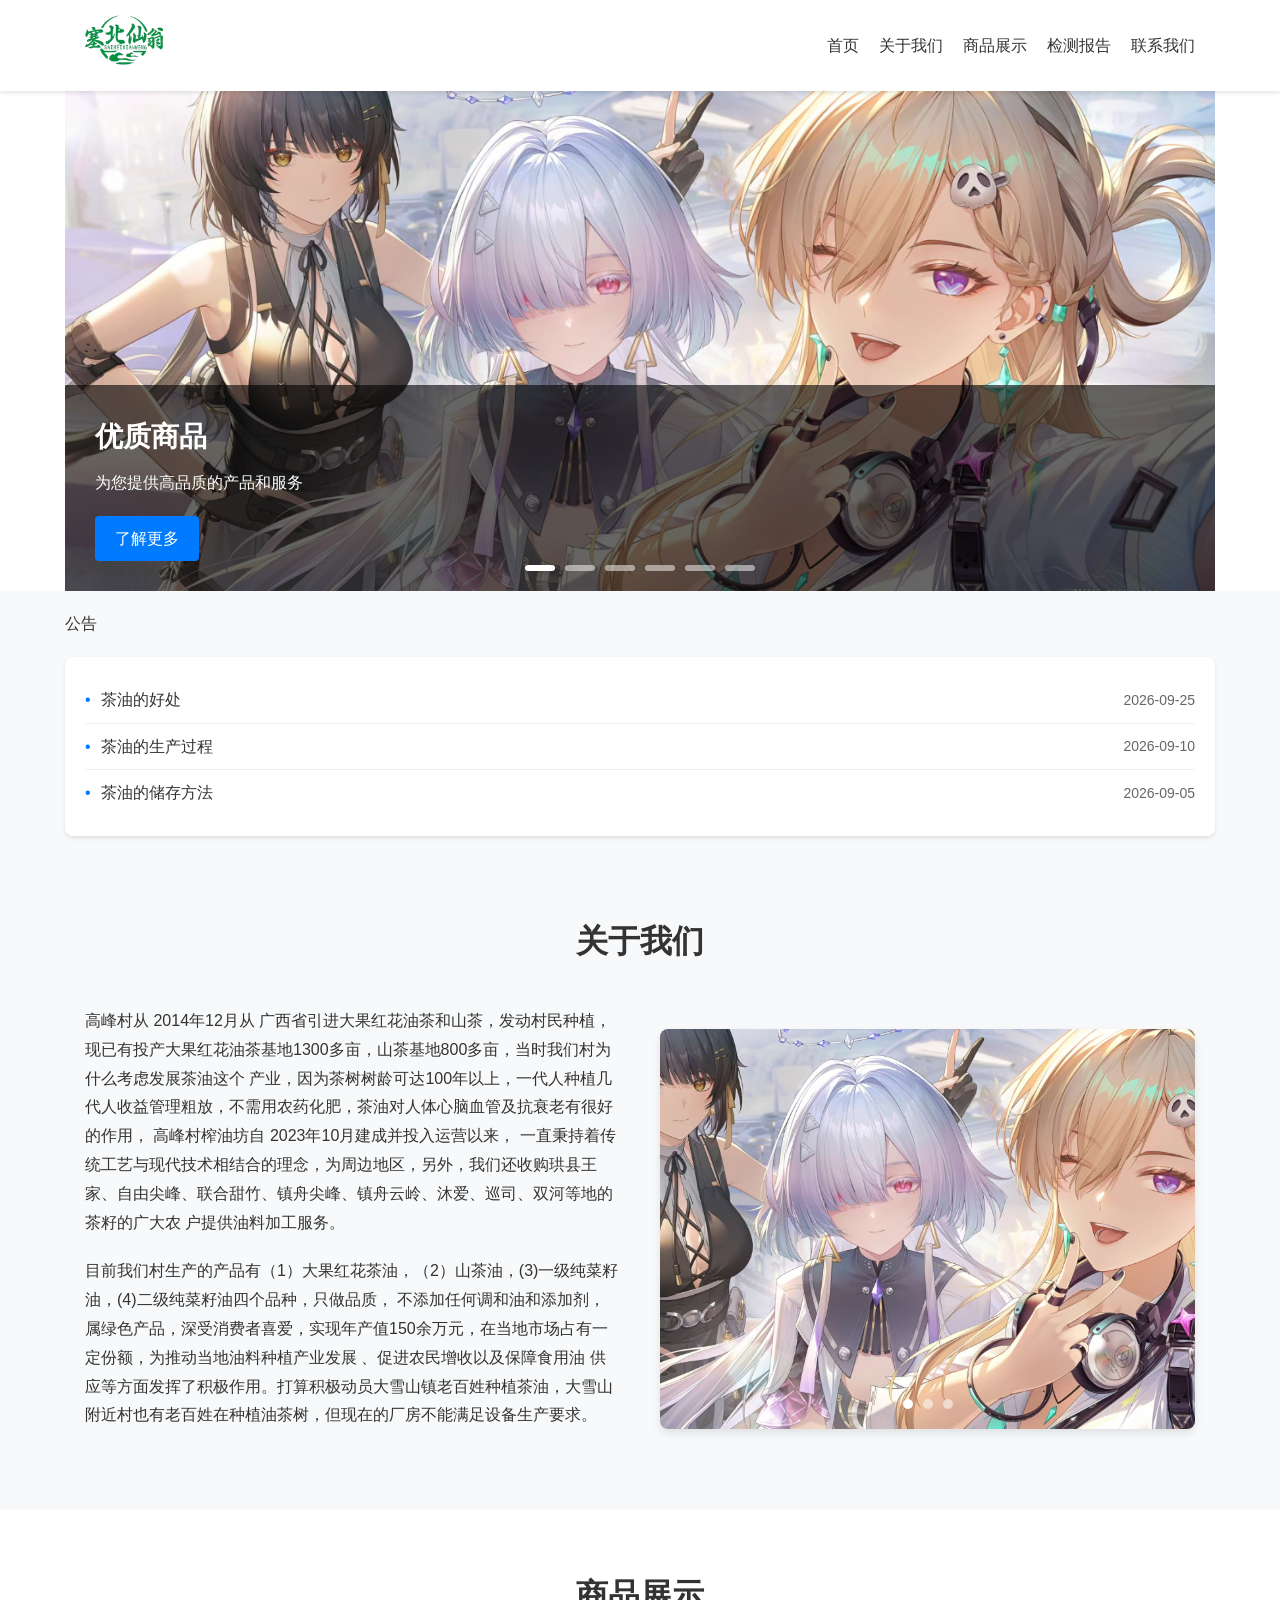
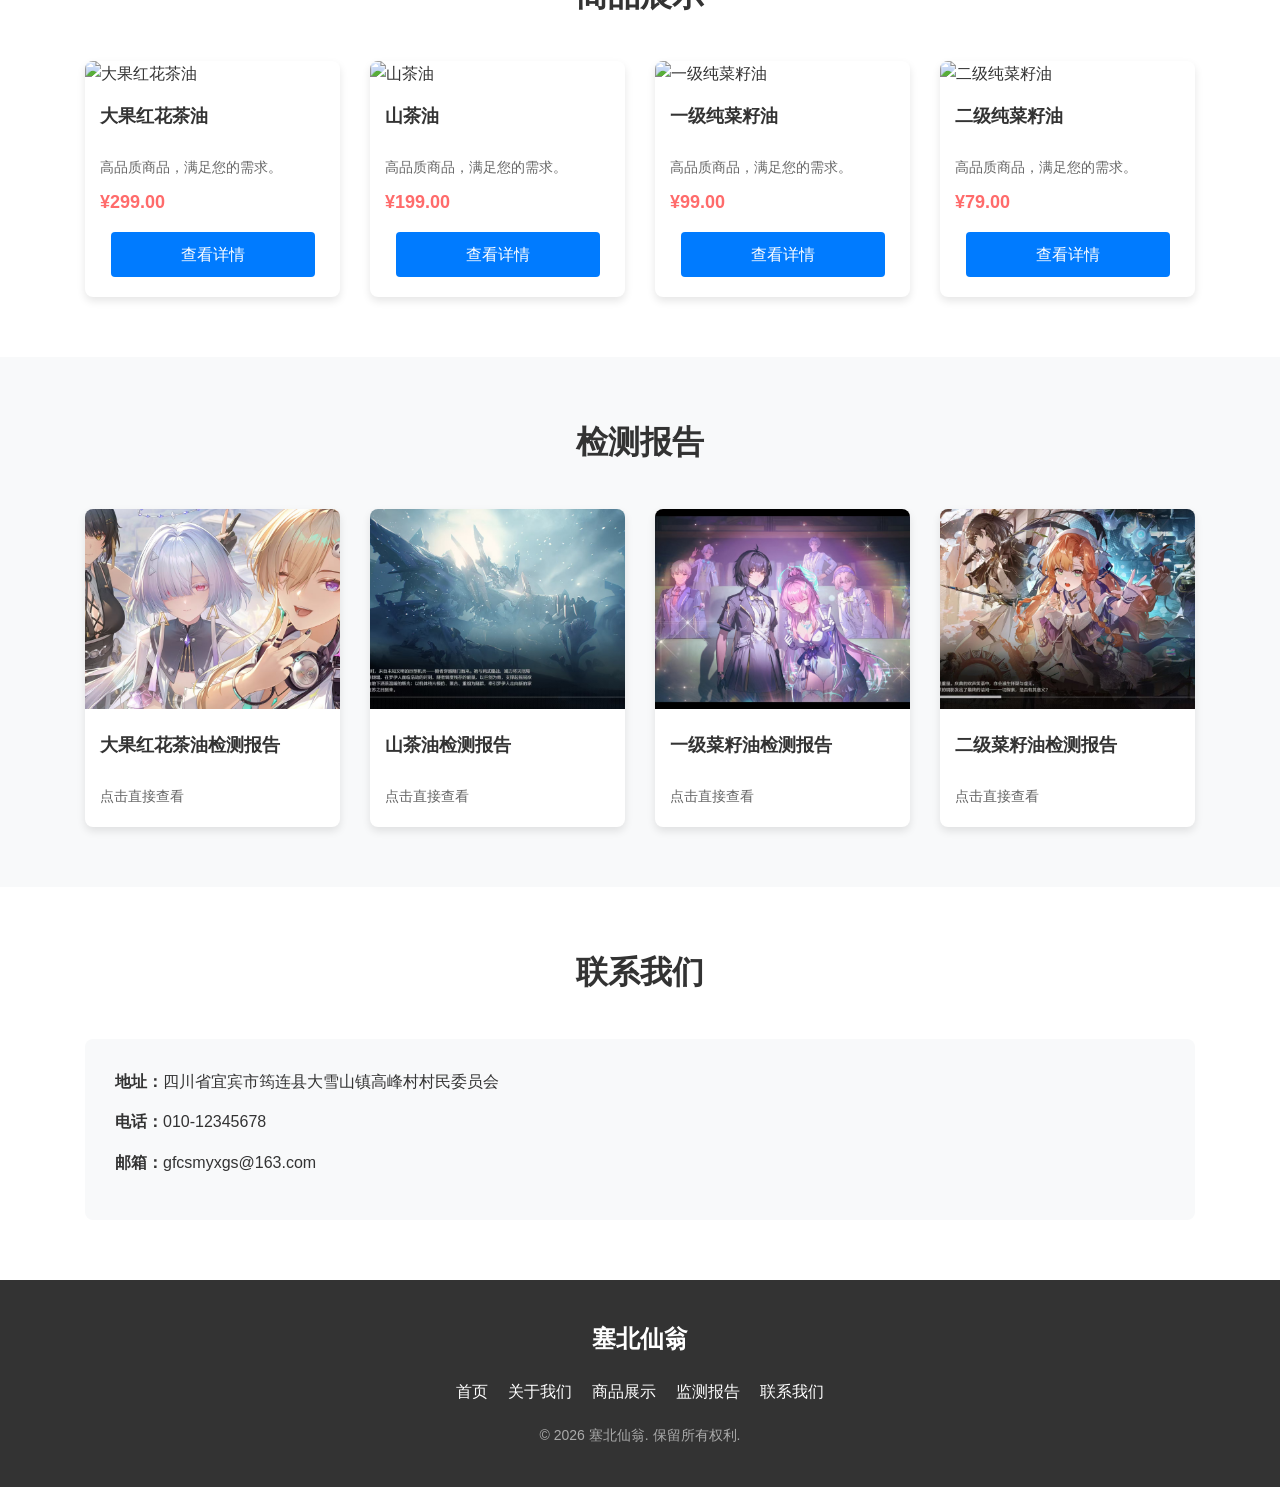
==== index.html @ 8bf0aa04 "Add files via upload" ====
<!DOCTYPE html>
<html lang="zh-CN">
<head>
    <meta charset="UTF-8">
    <meta name="viewport" content="width=device-width, initial-scale=1.0">
    <title>塞北仙翁</title>
    <link rel="icon" href="./favicon.ico" type="image/x-icon">
    <link rel="stylesheet" href="./css/index.css">
</head>
<body>
    <!-- 头部导航 -->
    <header class="header">
        <div class="container">
            <div class="logo"><img src="./logo.png" alt="塞北仙翁" height="50"></div>
            <nav class="nav">
                <ul>
                    <li><a href="#home">首页</a></li>
                    <li><a href="#about">关于我们</a></li>
                    <li><a href="#products">商品展示</a></li>
                    <li><a href="#certificates">检测报告</a></li>
                    <li><a href="#contact">联系我们</a></li>
                </ul>
            </nav>
        </div>
    </header>

    <section id="home" class="hero">
        <!-- 轮播图容器 -->
        <div class="carousel-container" id="carousel">
            <!-- 图片轨道 -->
            <div class="carousel-track" id="track">
                <!-- 幻灯片 -->
                <div class="carousel-slide">
                    <img src="./img/轮播图库/1.jpg" alt="企业形象">
                    <div class="carousel-content">
                        <h2>优质商品</h2>
                        <p>为您提供高品质的产品和服务</p>
                        <a href="#products" class="btn">了解更多</a>
                    </div>
                </div>
                <div class="carousel-slide">
                    <img src="./img/轮播图库/2.jpg" alt="团队合作">
                    <div class="carousel-content">
                        <h2>团队协作</h2>
                        <p>专业团队为您的项目保驾护航</p>
                        <a href="#certificates" class="btn">查看证书</a>
                    </div>
                </div>
                <div class="carousel-slide">
                    <img src="./img/轮播图库/3.jpg" alt="创新技术">
                    <div class="carousel-content">
                        <h2>创新技术</h2>
                        <p>引领行业发展，提供前沿解决方案</p>
                        <a href="#about" class="btn">了解我们</a>
                    </div>
                </div>
                <div class="carousel-slide">
                    <img src="./img/轮播图库/4.jpg" alt="客户服务">
                    <div class="carousel-content">
                        <h2>客户至上</h2>
                        <p>以客户需求为中心，提供优质服务</p>
                        <a href="#contact" class="btn">联系我们</a>
                    </div>
                </div>
                <div class="carousel-slide">
                    <img src="./img/轮播图库/5.jpg" alt="业务发展">
                    <div class="carousel-content">
                        <h2>业务发展</h2>
                        <p>助力企业成长，实现合作共赢</p>
                        <a href="#products" class="btn">商品展示</a>
                    </div>
                </div>
                <div class="carousel-slide">
                    <img src="./img/轮播图库/6.jpg" alt="企业愿景">
                    <div class="carousel-content">
                        <h2>企业愿景</h2>
                        <p>成为行业领先的服务提供商</p>
                        <a href="#about" class="btn">企业理念</a>
                    </div>
                </div>
            </div>
            <!-- 指示器 -->
            <div class="carousel-indicators" id="indicators"></div>
        </div>
    </section>

    <!-- 公告栏 -->
    <section class="announcement">
        <div class="container">
            <div class="announcement-header">
                <div class="announcement-tabs">
                    <span >公告</span>
                </div>
            </div>
            <div class="announcement-list">
                <ul id="announcementList"></ul>
            </div>
        </div>
    </section>
    <!-- 关于我们 -->
    <section id="about" class="about">
        <div class="container">
            <h2 class="section-title">关于我们</h2>
            <div class="about-content">
                <div class="about-text">
                    <p>  高峰村从 2014年12月从 广西省引进大果红花油茶和山茶，发动村民种植，现已有投产大果红花油茶基地1300多亩，山茶基地800多亩，当时我们村为什么考虑发展茶油这个
                        产业，因为茶树树龄可达100年以上，一代人种植几代人收益管理粗放，不需用农药化肥，茶油对人体心脑血管及抗衰老有很好的作用， 高峰村榨油坊自 2023年10月建成并投入运营以来，
                        一直秉持着传统工艺与现代技术相结合的理念，为周边地区，另外，我们还收购珙县王家、自由尖峰、联合甜竹、镇舟尖峰、镇舟云岭、沐爱、巡司、双河等地的茶籽的广大农
                        户提供油料加工服务。</p>
                    <p>  目前我们村生产的产品有（1）大果红花茶油，（2）山茶油，(3)一级纯菜籽油，(4)二级纯菜籽油四个品种，只做品质，
                        不添加任何调和油和添加剂，属绿色产品，深受消费者喜爱，实现年产值150余万元，在当地市场占有一定份额，为推动当地油料种植产业发展
                        、促进农民增收以及保障食用油
                        供应等方面发挥了积极作用。﻿打算积极动员大雪山镇老百姓种植茶油，大雪山附近村也有老百姓在种植油茶树，但现在的厂房不能满足设备生产要求。</p>
                    <p></p>
                </div>
                <div class="about-image">
                    <div class="about-carousel-container">
                        <div class="about-carousel-track">
                            <div class="about-carousel-slide">
                                <img src="./img/关于图库/1.jpg" alt="关于我们1">
                            </div>
                            <div class="about-carousel-slide">
                                <img src="./img/关于图库/2.jpg" alt="关于我们2">
                            </div>
                            <div class="about-carousel-slide">
                                <img src="./img/关于图库/3.jpg" alt="关于我们3">
                            </div>
                        </div>
                        <div class="about-carousel-indicators"></div>
                    </div>
                </div>
            </div>
        </div>
    </section>

    <!-- 商品展示 -->
    <section id="products" class="products">
        <div class="container">
            <h2 class="section-title">商品展示</h2>
            <div class="products-grid" id="productsGrid">
                <!-- 商品将通过JavaScript动态生成 -->
            </div>
        </div>
    </section>

    <!-- 证书展示 -->
    <section id="certificates" class="certificates">
        <div class="container">
            <h2 class="section-title">检测报告</h2>
            <div class="certificates-grid">
                <div class="certificate-item" onclick="openCertificatePDF('大果红花')">
                    <img src="./img/轮播图库/1.jpg" alt="大果红花茶油检测报告">
                    <h3>大果红花茶油检测报告</h3>
                    <p>点击直接查看</p>
                </div>
                <div class="certificate-item" onclick="openCertificatePDF('山茶油')">
                    <img src="./img/轮播图库/2.jpg" alt="山茶油检测报告">
                    <h3>山茶油检测报告</h3>
                    <p>点击直接查看</p>
                </div>
                <div class="certificate-item" onclick="openCertificatePDF('一级菜籽油')">
                    <img src="./img/轮播图库/3.jpg" alt="一级菜籽油检测报告">
                    <h3>一级菜籽油检测报告</h3>
                    <p>点击直接查看</p>
                </div>
                <div class="certificate-item" onclick="openCertificatePDF('二级菜籽油')">
                    <img src="./img/轮播图库/4.jpg" alt="二级菜籽油检测报告">
                    <h3>二级菜籽油检测报告</h3>
                    <p>点击直接查看</p>
                </div>
            </div>
        </div>
    </section>

    <!-- 联系我们 -->
    <section id="contact" class="contact">
        <div class="container">
            <h2 class="section-title">联系我们</h2>
            <div class="contact-content">
                <div class="contact-info">
                    <p><strong>地址：</strong>四川省宜宾市筠连县大雪山镇高峰村村民委员会</p>
                    <p><strong>电话：</strong>010-12345678</p>
                    <p><strong>邮箱：</strong>gfcsmyxgs@163.com</p>
                </div>
            </div>
        </div>
    </section>

    <!-- 页脚 -->
    <footer class="footer">
        <div class="container">
            <div class="footer-content">
                <div class="footer-logo">塞北仙翁</div>
                <div class="footer-links">
                    <ul>
                        <li><a href="#home">首页</a></li>
                        <li><a href="#about">关于我们</a></li>
                        <li><a href="#products">商品展示</a></li>
                        <li><a href="#certificates">监测报告</a></li>
                        <li><a href="#contact">联系我们</a></li>
                    </ul>
                </div>
                <div class="footer-copyright">
                    <p>&copy; 2026 塞北仙翁. 保留所有权利.</p>
                </div>
            </div>
        </div>
    </footer>
    
    <script src="./js/announcement-data.js"></script>
    <script src="./js/products.js"></script>
    <script src="./js/index.js"></script>
</body>
</html>
---- css/index.css ----
/* 全局样式 */
* {
    margin: 0;
    padding: 0;
    box-sizing: border-box;
}

body {
    font-family: Arial, sans-serif;
    line-height: 1.6;
    color: #333;
}

.container {
    max-width: 1150px;
    margin: 0 auto;
    padding: 0 20px;
}

/* 头部导航 */
.header {
    background-color: #fff;
    box-shadow: 0 2px 4px rgba(0,0,0,0.1);
    position: sticky;
    top: 0;
    z-index: 1000;
}

.header .container {
    display: flex;
    justify-content: space-between;
    align-items: center;
    padding: 15px 20px;
}

.logo {
    font-size: 24px;
    font-weight: bold;
    color: #333;
}

.nav ul {
    display: flex;
    list-style: none;
}

.nav ul li {
    margin-left: 20px;
}

.nav ul li a {
    text-decoration: none;
    color: #333;
    font-weight: 500;
    transition: color 0.3s;
}

.nav ul li a:hover {
    color: #007bff;
}

/* 轮播图样式 */
.carousel-container {
    position: relative;
    width: 100%;
    max-width: 1150px;
    height: 500px;
    overflow: hidden;
    margin: 0 auto;
}

.carousel-track {
    display: flex;
    transition: transform 0.5s ease-in-out;
    height: 100%;
}

.carousel-slide {
    flex: 0 0 100%;
    height: 100%;
    position: relative;
}

.carousel-slide img {
    width: 100%;
    height: 100%;
    object-fit: cover;
}

.carousel-content {
    position: absolute;
    bottom: 0;
    left: 0;
    right: 0;
    background: rgba(0,0,0,0.6);
    color: #fff;
    padding: 30px;
}

.carousel-content h2 {
    font-size: 28px;
    margin-bottom: 10px;
}

.carousel-content p {
    font-size: 16px;
    margin-bottom: 20px;
}

.btn {
    display: inline-block;
    background-color: #007bff;
    color: #fff;
    padding: 10px 20px;
    text-decoration: none;
    border-radius: 4px;
    transition: background-color 0.3s;
}

.btn:hover {
    background-color: #0069d9;
}

/* 指示器 */
.carousel-indicators {
    position: absolute;
    bottom: 20px;
    left: 50%;
    transform: translateX(-50%);
    display: flex;
    gap: 10px;
}

.indicator {
    width: 30px;
    height: 6px;
    background-color: rgba(255,255,255,0.5);
    border-radius: 3px;
    cursor: pointer;
    transition: background-color 0.3s;
}

.indicator.active {
    background-color: #fff;
}

/* 公告栏样式 */
.announcement {
    background-color: #f8f9fa;
    padding: 20px 0;
    margin-top: 0px;
}

.announcement .container {
    max-width: 1150px;
    margin: 0 auto;
    padding: 0 0px;
}

.announcement-header {
    display: flex;
    justify-content: space-between;
    align-items: center;
    margin-bottom: 15px;
}

.announcement-title {
    font-size: 18px;
    font-weight: bold;
    color: #333;
}

.announcement-tabs {
    display: flex;
    gap: 15px;
    overflow-x: auto;
    padding-bottom: 5px;
}

.tab {
    padding: 8px 16px;
    background-color: #e9ecef;
    border-radius: 20px;
    cursor: pointer;
    transition: all 0.3s;
    white-space: nowrap;
}

.tab.active {
    background-color: #007bff;
    color: #fff;
}

.announcement-list {
    background-color: #fff;
    border-radius: 8px;
    padding: 20px;
    box-shadow: 0 2px 4px rgba(0,0,0,0.1);
}

.announcement-list ul {
    list-style: none;
}

.announcement-list li {
    padding: 10px 0;
    border-bottom: 1px solid #eee;
    display: flex;
    align-items: center;
}

.announcement-list li:last-child {
    border-bottom: none;
}

.announcement-list .dot {
    color: #007bff;
    margin-right: 10px;
}

.announcement-list a {
    flex: 1;
    text-decoration: none;
    color: #333;
    transition: color 0.3s;
}

.announcement-list a:hover {
    color: #007bff;
}

.announcement-list .date {
    color: #666;
    font-size: 14px;
}

/* 关于我们 */
.about {
    padding: 60px 0;
    background-color: #f8f9fa;
}

.section-title {
    text-align: center;
    font-size: 32px;
    margin-bottom: 40px;
    color: #333;
}

.about-content {
    display: flex;
    gap: 40px;
    align-items: center;
}

.about-text {
    flex: 1;
}

.about-text p {
    margin-bottom: 20px;
    line-height: 1.8;
}

.about-image {
    flex: 1;
}

/* 关于我们轮播图样式 */
.about-carousel-container {
    position: relative;
    width: 100%;
    height: 400px;
    overflow: hidden;
    border-radius: 8px;
    box-shadow: 0 4px 8px rgba(0,0,0,0.1);
}

.about-carousel-track {
    display: flex;
    transition: transform 0.5s ease-in-out;
    height: 100%;
}

.about-carousel-slide {
    flex: 0 0 100%;
    height: 100%;
    position: relative;
}

.about-carousel-slide img {
    width: 100%;
    height: 100%;
    object-fit: cover;
}

/* 关于我们轮播图指示器 */
.about-carousel-indicators {
    position: absolute;
    bottom: 20px;
    left: 50%;
    transform: translateX(-50%);
    display: flex;
    gap: 10px;
}

.about-carousel-indicator {
    width: 10px;
    height: 10px;
    background-color: rgba(255,255,255,0.5);
    border-radius: 50%;
    cursor: pointer;
    transition: background-color 0.3s;
}

.about-carousel-indicator.active {
    background-color: #fff;
}

/* 商品展示 */
.products {
    padding: 60px 0;
}

.products-grid {
    display: grid;
    grid-template-columns: repeat(auto-fit, minmax(250px, 1fr));
    gap: 30px;
}

.product-item {
    background-color: #fff;
    border-radius: 8px;
    overflow: hidden;
    box-shadow: 0 4px 8px rgba(0,0,0,0.1);
    transition: transform 0.3s, box-shadow 0.3s;
}

.product-item:hover {
    transform: translateY(-5px);
    box-shadow: 0 6px 12px rgba(0,0,0,0.15);
}

.product-item img {
    width: 100%;
    height: 200px;
    object-fit: cover;
}

.product-item h3 {
    padding: 15px;
    font-size: 18px;
    margin-bottom: 10px;
}

.product-item p {
    padding: 0 15px 10px;
    color: #666;
    font-size: 14px;
}

.price {
    padding: 0 15px 15px;
    font-size: 18px;
    font-weight: bold;
    color: #ff6b6b;
}

.product-item .btn {
    display: block;
    width: 80%;
    margin: 0 auto 20px;
    text-align: center;
}

/* 证书展示 */
.certificates {
    padding: 60px 0;
    background-color: #f8f9fa;
}

.certificates-grid {
    display: grid;
    grid-template-columns: repeat(auto-fit, minmax(250px, 1fr));
    gap: 30px;
}

.certificate-item {
    background-color: #fff;
    border-radius: 8px;
    overflow: hidden;
    box-shadow: 0 4px 8px rgba(0,0,0,0.1);
    transition: transform 0.3s, box-shadow 0.3s;
}

.certificate-item:hover {
    transform: translateY(-5px);
    box-shadow: 0 6px 12px rgba(0,0,0,0.15);
}

.certificate-item img {
    width: 100%;
    height: 200px;
    object-fit: cover;
}

.certificate-item h3 {
    padding: 15px;
    font-size: 18px;
    margin-bottom: 10px;
}

.certificate-item p {
    padding: 0 15px 20px;
    color: #666;
    font-size: 14px;
}

/* 联系我们 */
.contact {
    padding: 60px 0;
}

.contact-content {
    display: flex;
    gap: 40px;
}

.contact-info {
    flex: 1;
    background-color: #f8f9fa;
    padding: 30px;
    border-radius: 8px;
}

.contact-info p {
    margin-bottom: 15px;
    font-size: 16px;
}

.contact-form {
    flex: 1;
}

.contact-form input,
.contact-form textarea {
    width: 100%;
    padding: 12px;
    margin-bottom: 15px;
    border: 1px solid #ddd;
    border-radius: 4px;
    font-size: 16px;
}

.contact-form textarea {
    resize: vertical;
    min-height: 150px;
}

.contact-form .btn {
    width: 100%;
    text-align: center;
    font-size: 16px;
    padding: 12px;
}

/* 页脚 */
.footer {
    background-color: #333;
    color: #fff;
    padding: 40px 0;
}

.footer-content {
    display: flex;
    flex-direction: column;
    align-items: center;
    text-align: center;
}

.footer-logo {
    font-size: 24px;
    font-weight: bold;
    margin-bottom: 20px;
}

.footer-links ul {
    display: flex;
    list-style: none;
    margin-bottom: 20px;
}

.footer-links ul li {
    margin: 0 10px;
}

.footer-links ul li a {
    text-decoration: none;
    color: #fff;
    transition: color 0.3s;
}

.footer-links ul li a:hover {
    color: #007bff;
}

.footer-copyright {
    font-size: 14px;
    color: #aaa;
}

/* 响应式设计 */
@media (max-width: 768px) {
    .header .container {
        flex-direction: column;
        align-items: flex-start;
    }
    
    .nav ul {
        margin-top: 15px;
    }
    
    .nav ul li {
        margin-left: 10px;
        margin-right: 10px;
    }
    
    .carousel-container {
        height: 400px;
    }
    
    .carousel-content h2 {
        font-size: 24px;
    }
    
    .about-content {
        flex-direction: column;
        text-align: center;
    }
    
    .contact-content {
        flex-direction: column;
    }
    
    .footer-links ul {
        flex-wrap: wrap;
        justify-content: center;
    }
    
    .announcement-tabs {
        gap: 10px;
    }
    
    .tab {
        padding: 6px 12px;
        font-size: 13px;
    }
}

@media (max-width: 480px) {
    .carousel-container {
        height: 300px;
    }
    
    .carousel-content {
        padding: 20px;
    }
    
    .carousel-content h2 {
        font-size: 20px;
    }
    
    .section-title {
        font-size: 28px;
    }
    
    .products-grid,
    .certificates-grid {
        grid-template-columns: 1fr;
    }
}

/* 隐藏的公告列表样式 */
.hidden-announcements {
    margin-top: 10px;
}

.hidden-announcements li {
    padding: 8px 0;
    border-bottom: 1px solid #eee;
}

.hidden-announcements li:last-child {
    border-bottom: none;
}

.more-item {
    text-align: center;
    padding: 10px 0;
    border-bottom: none !important;
}

.more-link {
    color: #007bff;
    text-decoration: none;
    font-weight: 500;
    display: inline-block;
    transition: color 0.3s;
}

.more-link:hover {
    color: #0069d9;
    text-decoration: underline;
}

.arrow {
    margin-left: 5px;
    font-size: 12px;
}

/* 证书项样式 */
.certificate-item {
    cursor: pointer;
    transition: transform 0.3s, box-shadow 0.3s;
}

.certificate-item:hover {
    transform: translateY(-5px);
    box-shadow: 0 5px 15px rgba(0, 0, 0, 0.1);
}
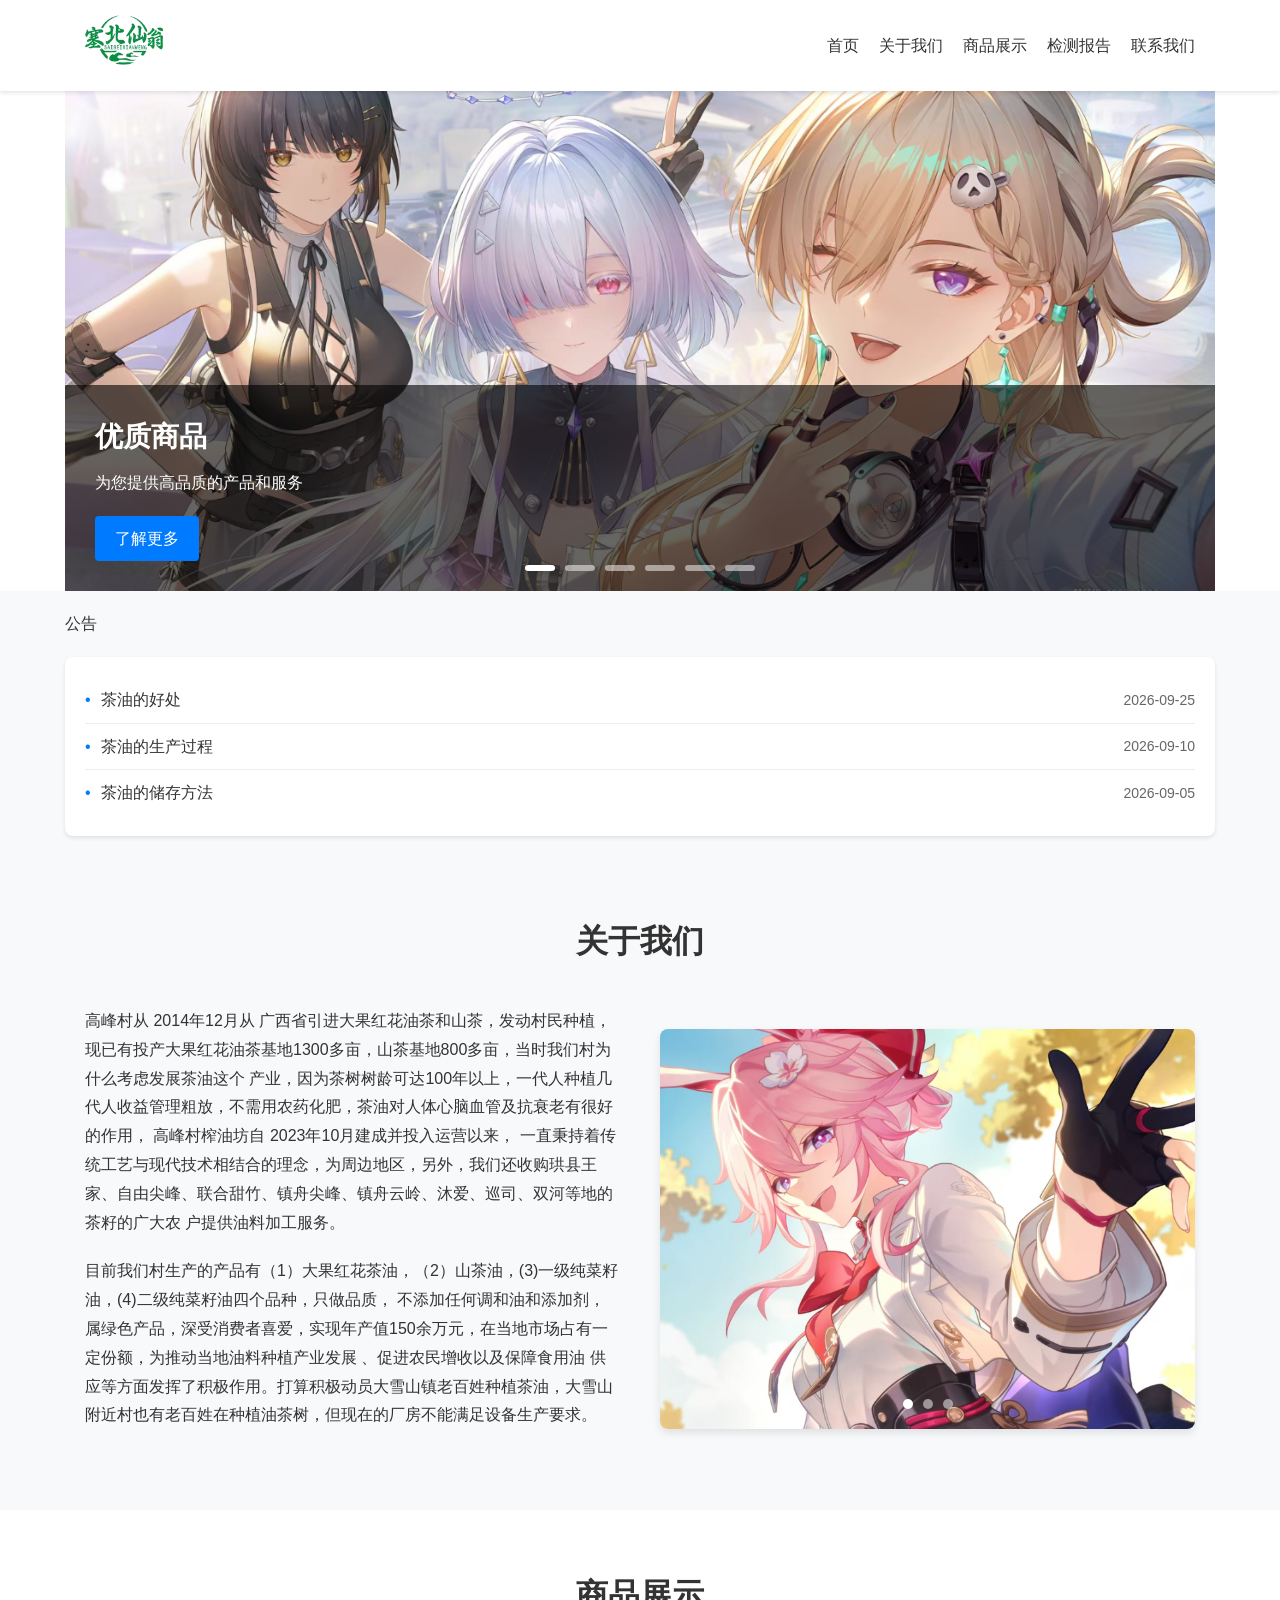
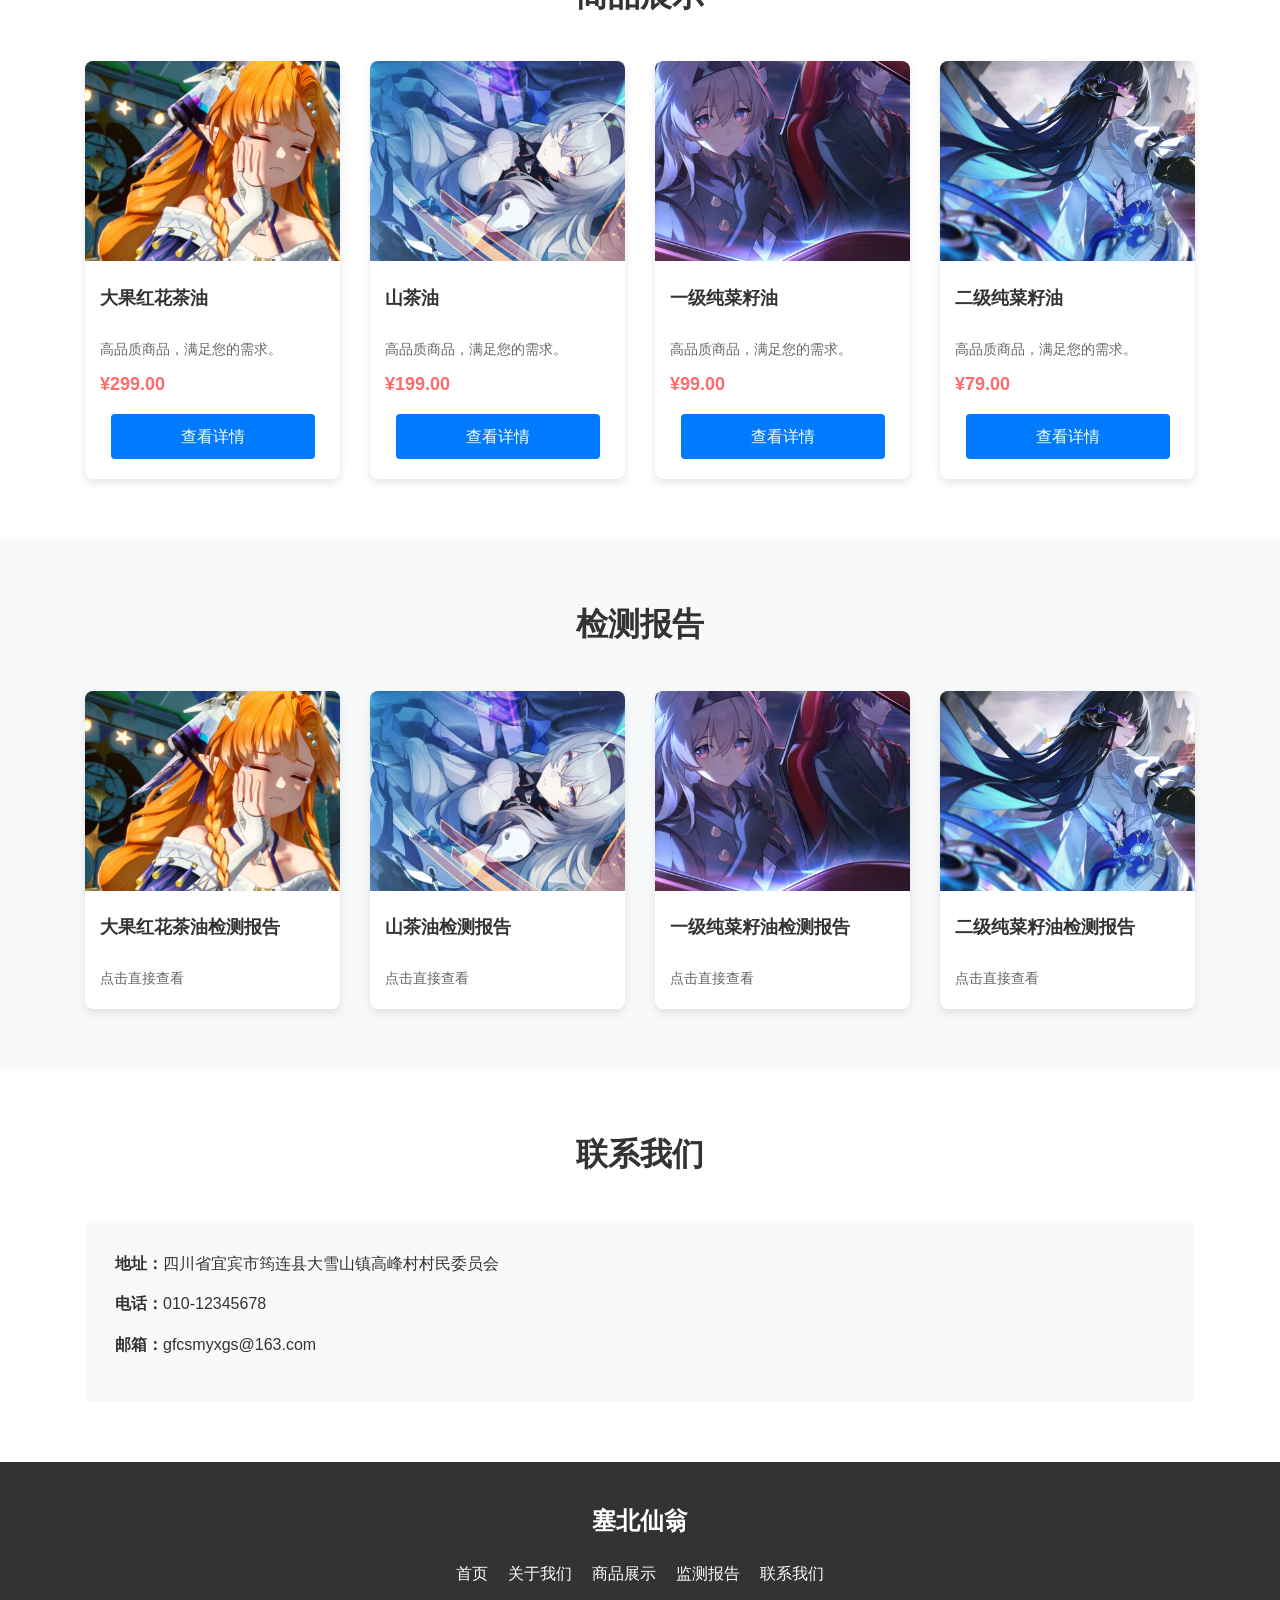
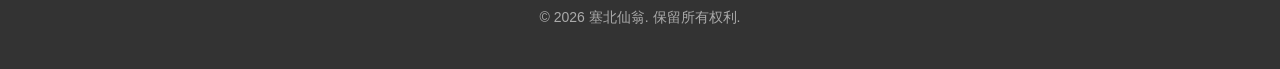
==== commit ef6e9658: "Add files via upload" ====
--- a/index.html
+++ b/index.html
@@ -31,7 +31,7 @@
             <div class="carousel-track" id="track">
                 <!-- 幻灯片 -->
                 <div class="carousel-slide">
-                    <img src="./img/轮播图库/1.jpg" alt="企业形象">
+                    <img src="./img/1.jpg" alt="企业形象">
                     <div class="carousel-content">
                         <h2>优质商品</h2>
                         <p>为您提供高品质的产品和服务</p>
@@ -39,7 +39,7 @@
                     </div>
                 </div>
                 <div class="carousel-slide">
-                    <img src="./img/轮播图库/2.jpg" alt="团队合作">
+                    <img src="./img/2.jpg" alt="团队合作">
                     <div class="carousel-content">
                         <h2>团队协作</h2>
                         <p>专业团队为您的项目保驾护航</p>
@@ -47,7 +47,7 @@
                     </div>
                 </div>
                 <div class="carousel-slide">
-                    <img src="./img/轮播图库/3.jpg" alt="创新技术">
+                    <img src="./img/3.jpg" alt="创新技术">
                     <div class="carousel-content">
                         <h2>创新技术</h2>
                         <p>引领行业发展，提供前沿解决方案</p>
@@ -55,7 +55,7 @@
                     </div>
                 </div>
                 <div class="carousel-slide">
-                    <img src="./img/轮播图库/4.jpg" alt="客户服务">
+                    <img src="./img/4.jpg" alt="客户服务">
                     <div class="carousel-content">
                         <h2>客户至上</h2>
                         <p>以客户需求为中心，提供优质服务</p>
@@ -63,7 +63,7 @@
                     </div>
                 </div>
                 <div class="carousel-slide">
-                    <img src="./img/轮播图库/5.jpg" alt="业务发展">
+                    <img src="./img/5.jpg" alt="业务发展">
                     <div class="carousel-content">
                         <h2>业务发展</h2>
                         <p>助力企业成长，实现合作共赢</p>
@@ -71,7 +71,7 @@
                     </div>
                 </div>
                 <div class="carousel-slide">
-                    <img src="./img/轮播图库/6.jpg" alt="企业愿景">
+                    <img src="./img/6.jpg" alt="企业愿景">
                     <div class="carousel-content">
                         <h2>企业愿景</h2>
                         <p>成为行业领先的服务提供商</p>
@@ -117,13 +117,13 @@
                     <div class="about-carousel-container">
                         <div class="about-carousel-track">
                             <div class="about-carousel-slide">
-                                <img src="./img/关于图库/1.jpg" alt="关于我们1">
+                                <img src="./img/8.jpg" alt="关于我们1">
                             </div>
                             <div class="about-carousel-slide">
-                                <img src="./img/关于图库/2.jpg" alt="关于我们2">
+                                <img src="./img/9.jpg" alt="关于我们2">
                             </div>
                             <div class="about-carousel-slide">
-                                <img src="./img/关于图库/3.jpg" alt="关于我们3">
+                                <img src="./img/10.jpg" alt="关于我们3">
                             </div>
                         </div>
                         <div class="about-carousel-indicators"></div>
@@ -143,31 +143,12 @@
         </div>
     </section>
 
-    <!-- 证书展示 -->
+    <!-- 检测报告 -->
     <section id="certificates" class="certificates">
         <div class="container">
             <h2 class="section-title">检测报告</h2>
-            <div class="certificates-grid">
-                <div class="certificate-item" onclick="openCertificatePDF('大果红花')">
-                    <img src="./img/轮播图库/1.jpg" alt="大果红花茶油检测报告">
-                    <h3>大果红花茶油检测报告</h3>
-                    <p>点击直接查看</p>
-                </div>
-                <div class="certificate-item" onclick="openCertificatePDF('山茶油')">
-                    <img src="./img/轮播图库/2.jpg" alt="山茶油检测报告">
-                    <h3>山茶油检测报告</h3>
-                    <p>点击直接查看</p>
-                </div>
-                <div class="certificate-item" onclick="openCertificatePDF('一级菜籽油')">
-                    <img src="./img/轮播图库/3.jpg" alt="一级菜籽油检测报告">
-                    <h3>一级菜籽油检测报告</h3>
-                    <p>点击直接查看</p>
-                </div>
-                <div class="certificate-item" onclick="openCertificatePDF('二级菜籽油')">
-                    <img src="./img/轮播图库/4.jpg" alt="二级菜籽油检测报告">
-                    <h3>二级菜籽油检测报告</h3>
-                    <p>点击直接查看</p>
-                </div>
+            <div class="certificates-grid" id="certificatesGrid">
+                <!-- 检测报告将通过JavaScript动态生成 -->
             </div>
         </div>
     </section>
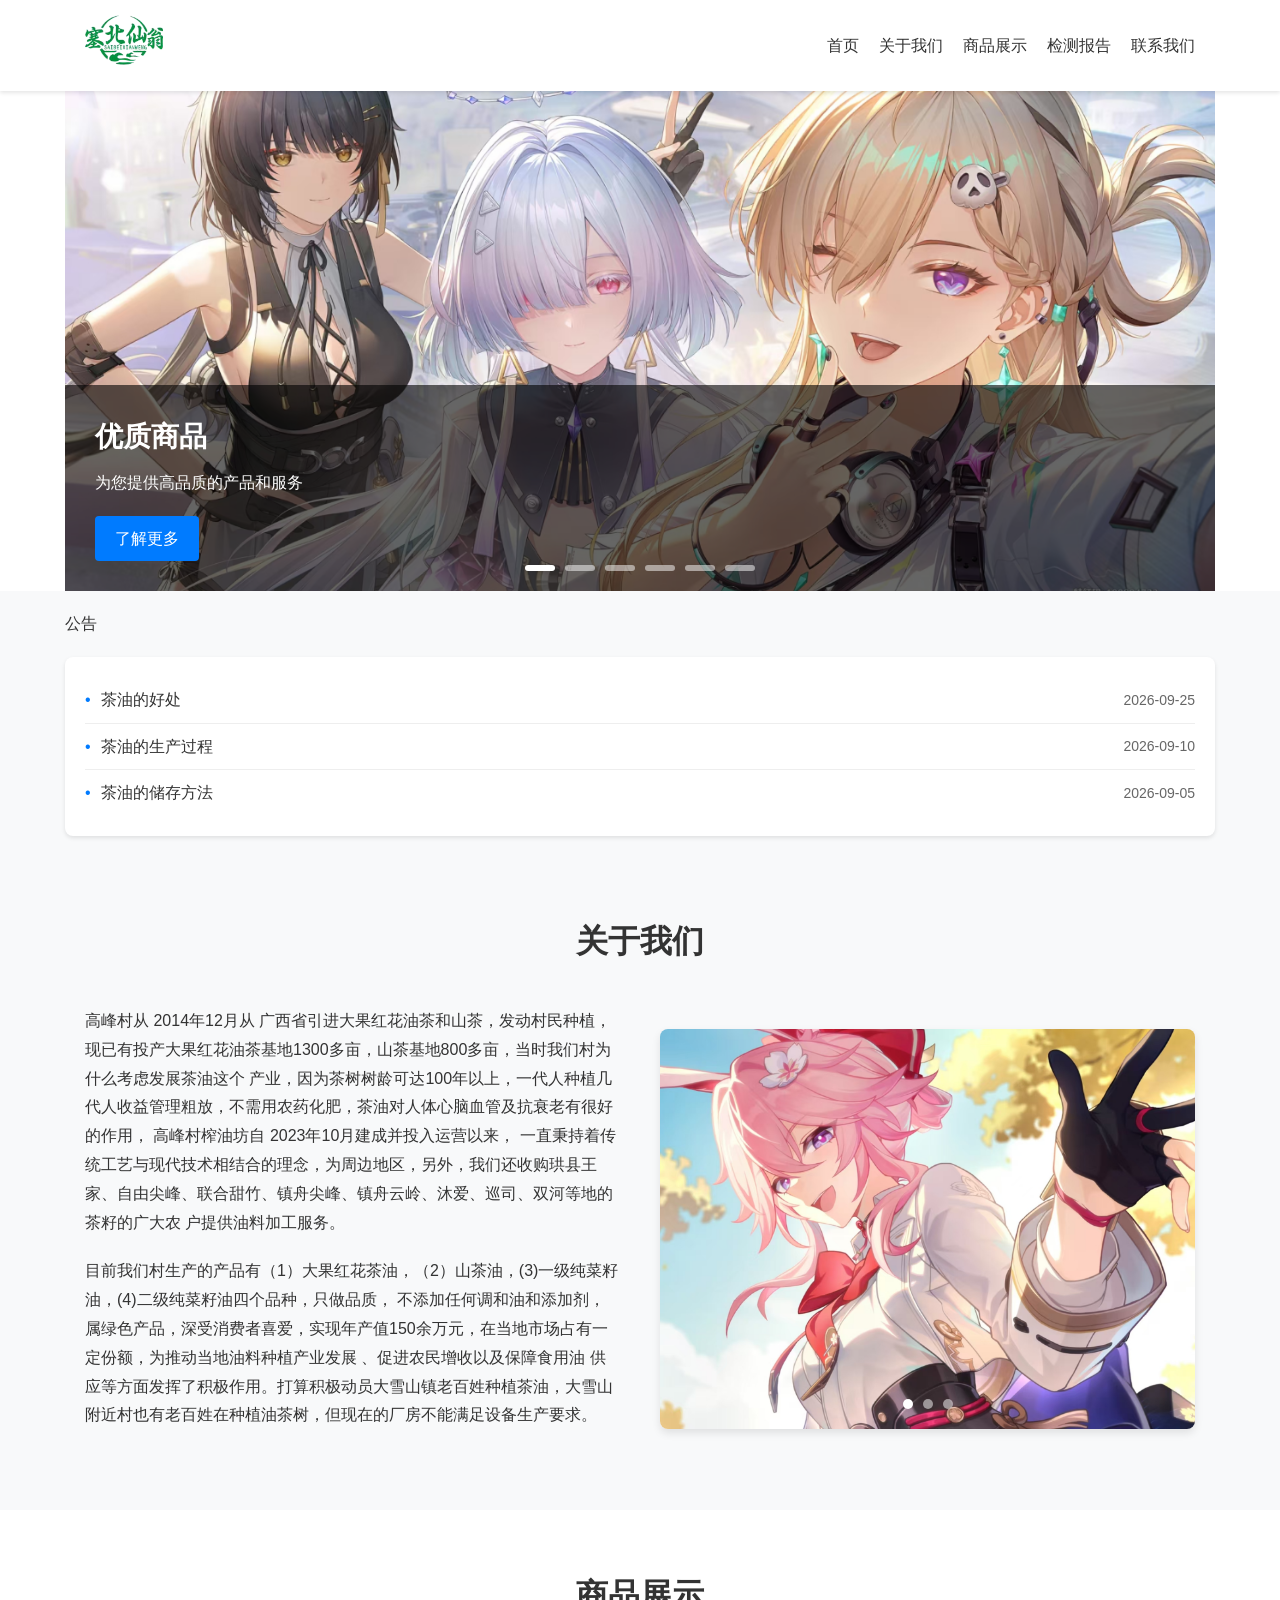
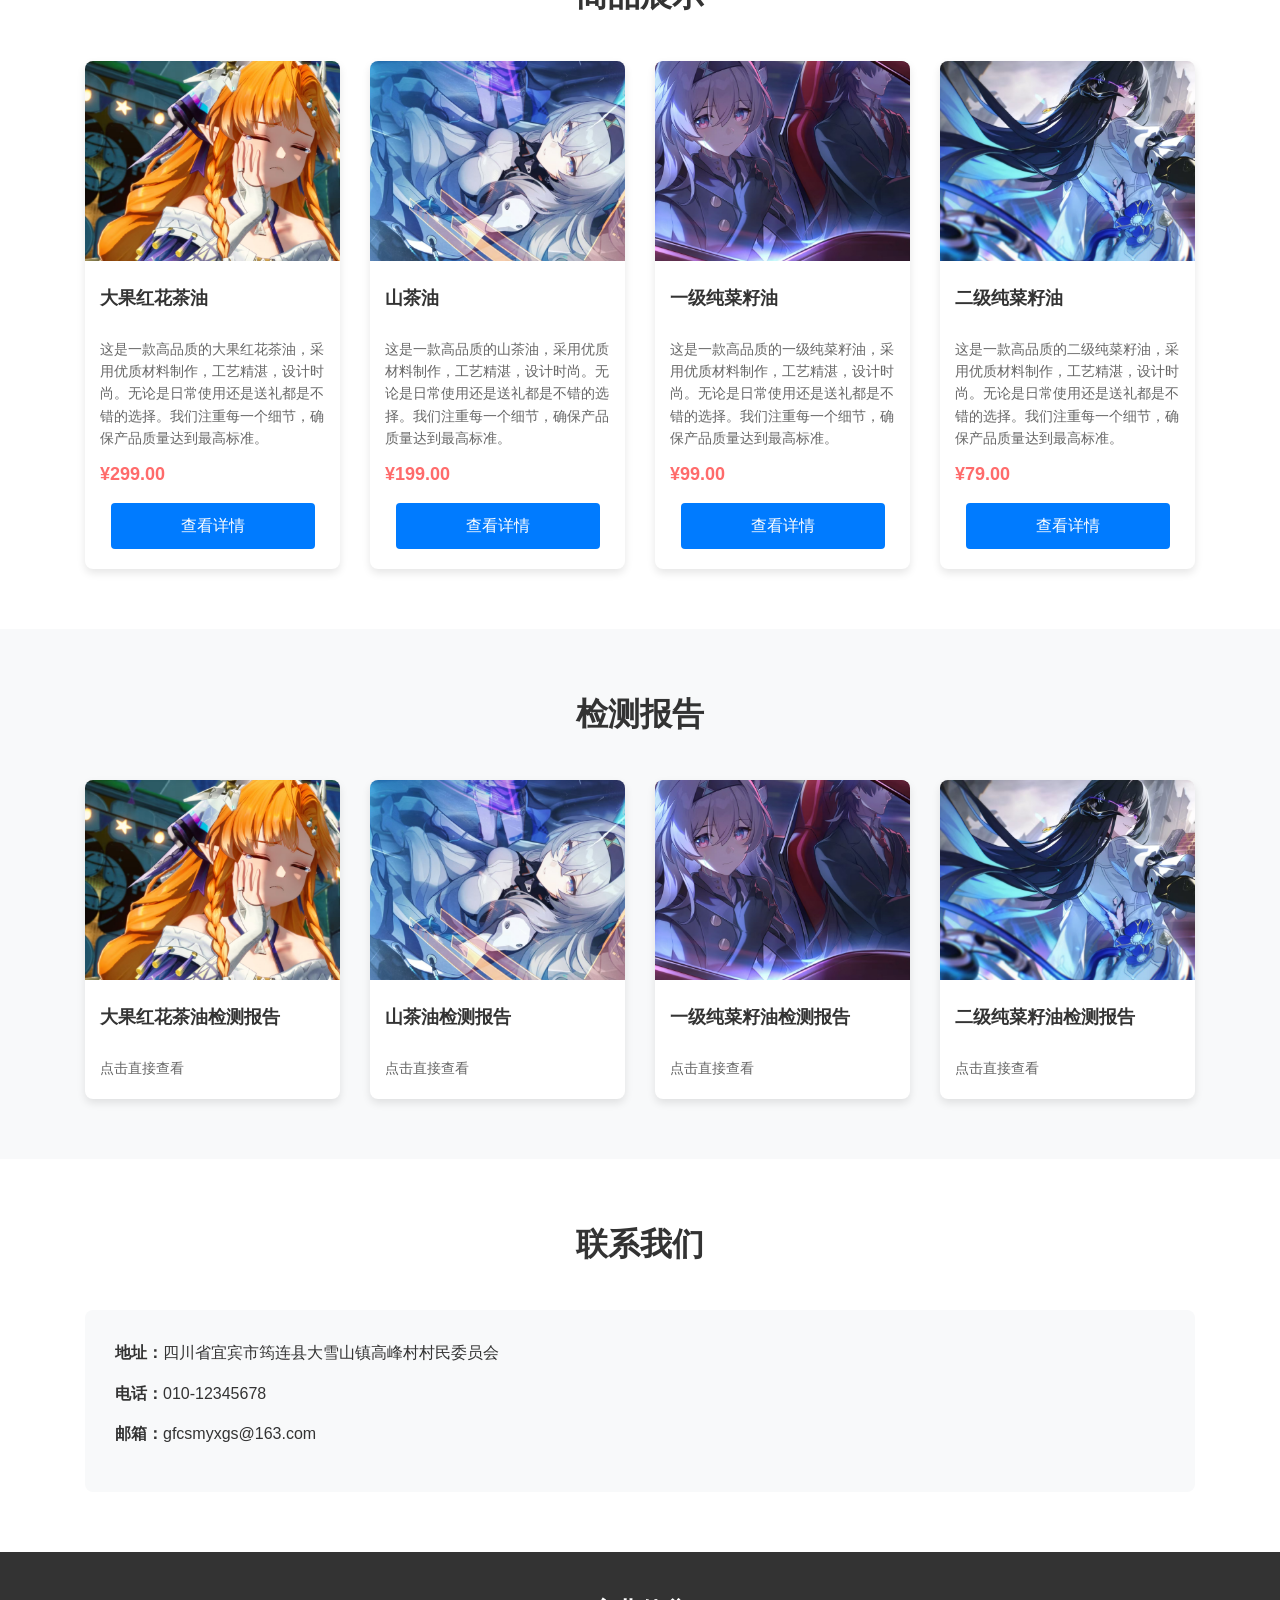
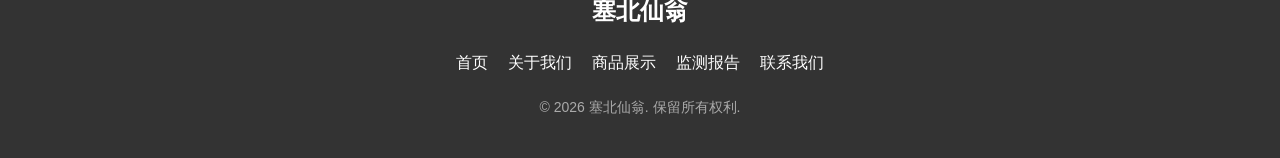
==== commit ec4416ac: "Add files via upload" ====
--- a/index.html
+++ b/index.html
@@ -188,8 +188,7 @@
         </div>
     </footer>
     
-    <script src="./js/announcement-data.js"></script>
-    <script src="./js/products.js"></script>
+    <script src="./js/data.js"></script>
     <script src="./js/index.js"></script>
 </body>
 </html>
--- a/css/index.css
+++ b/css/index.css
@@ -60,6 +60,11 @@
 }
 
 /* 轮播图样式 */
+.hero {
+    width: 100%;
+    overflow: hidden;
+}
+
 .carousel-container {
     position: relative;
     width: 100%;
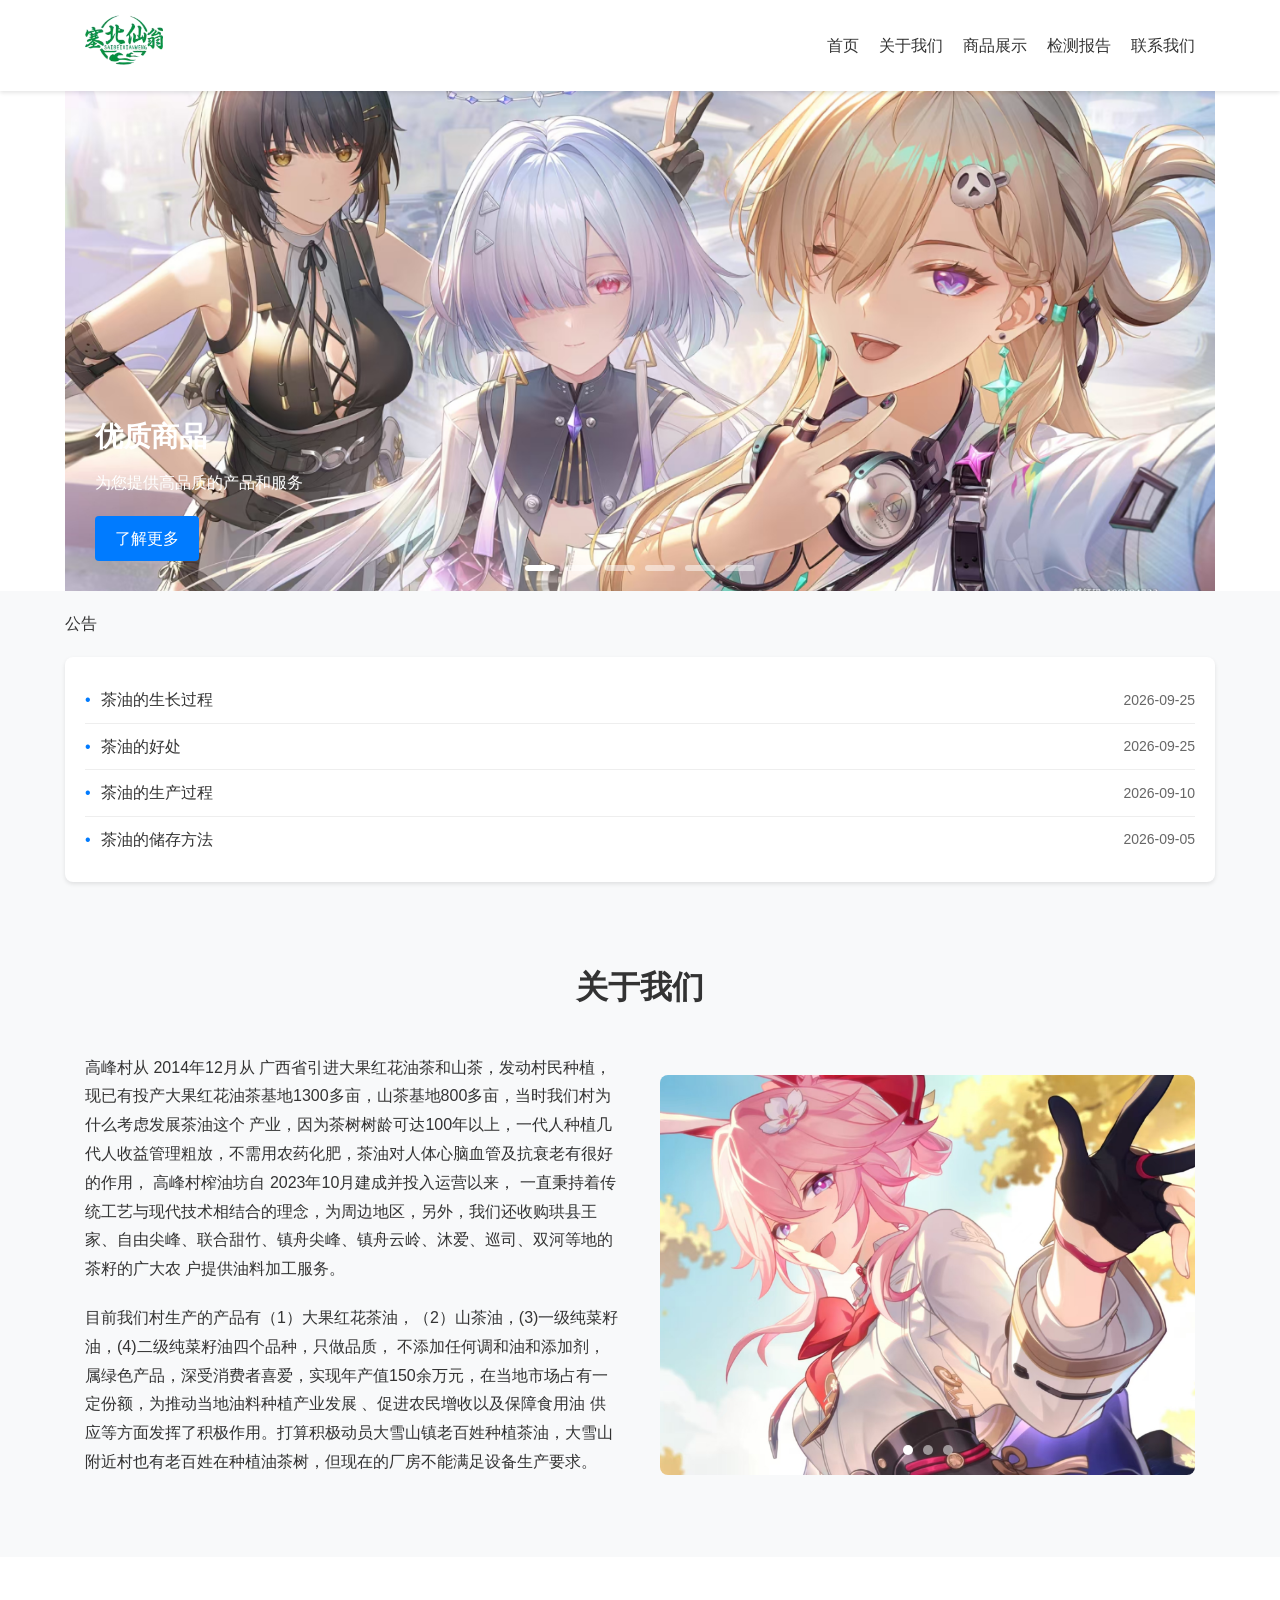
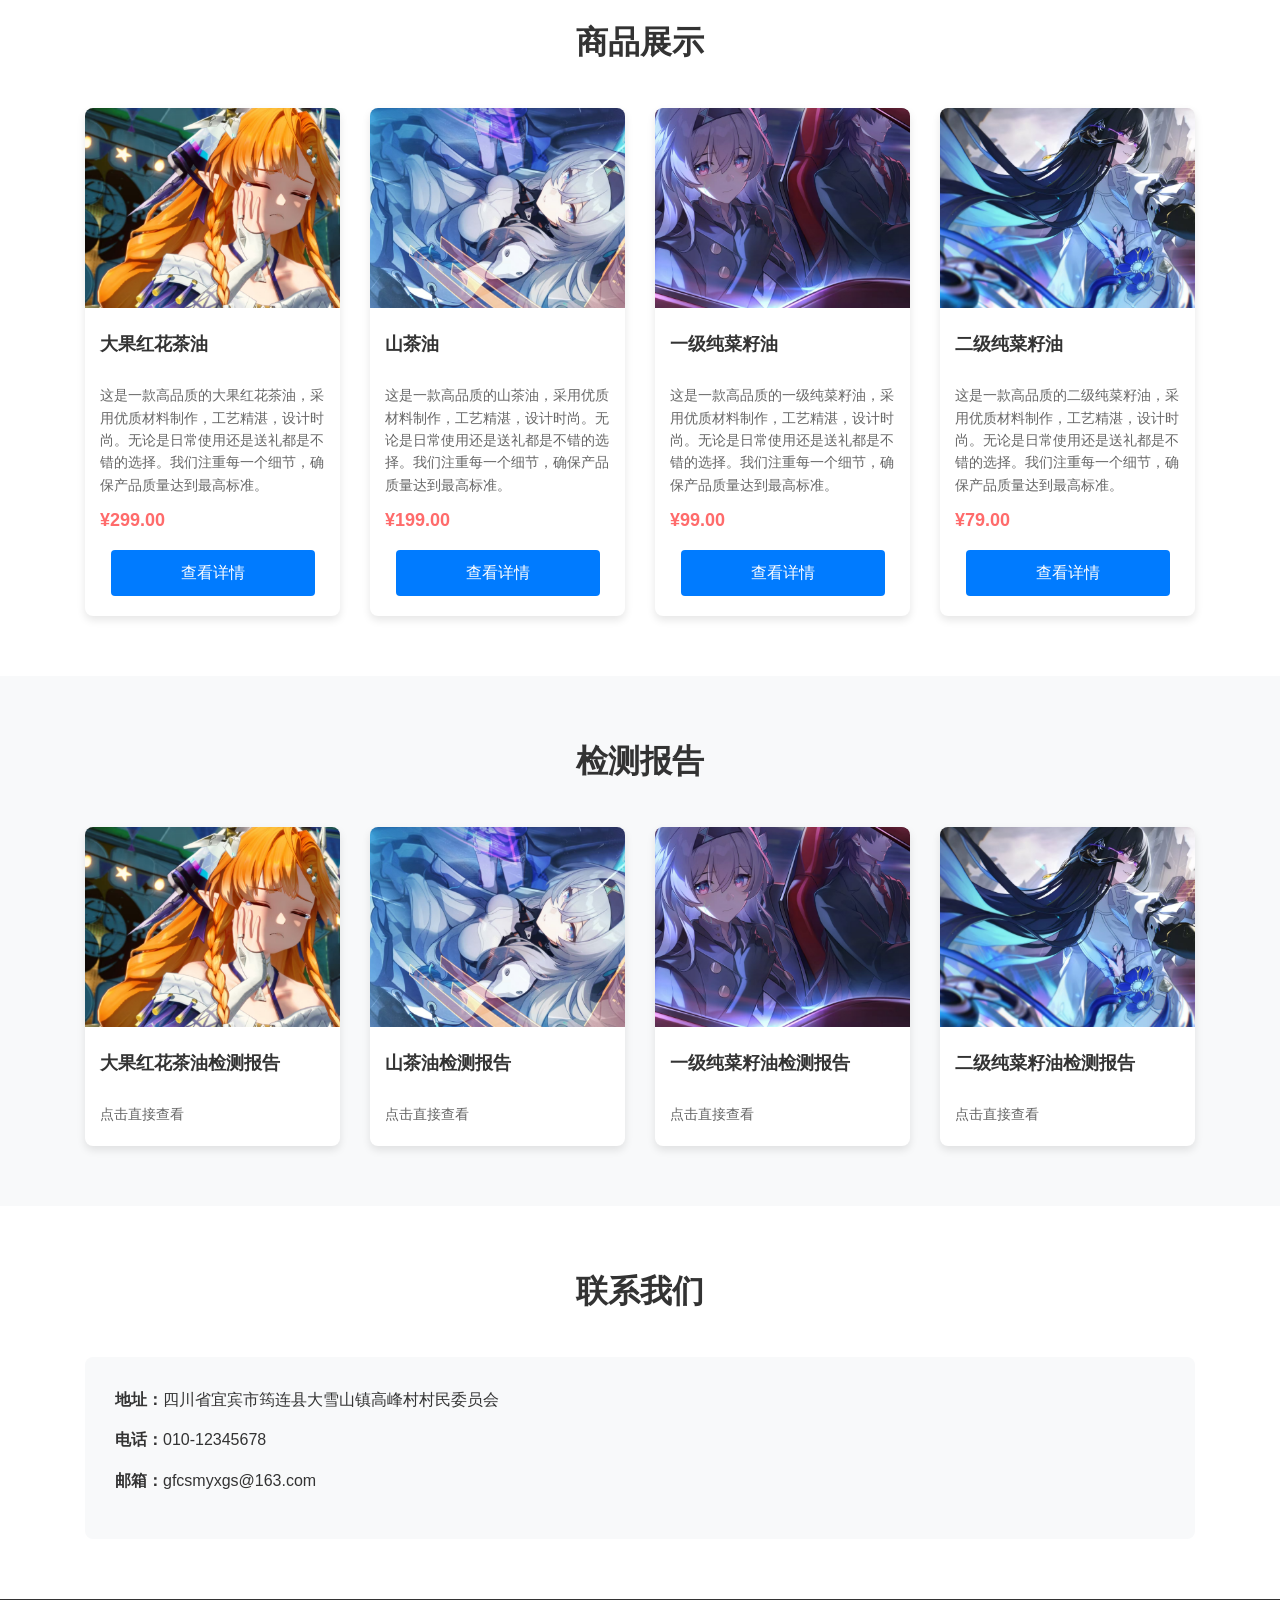
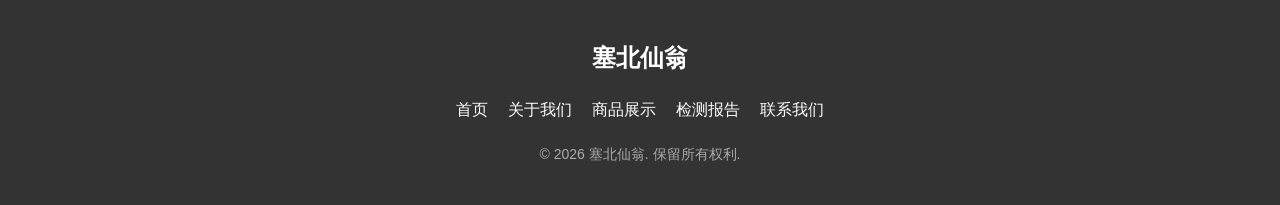
==== commit 93552d2b: "Add files via upload" ====
--- a/index.html
+++ b/index.html
@@ -10,18 +10,7 @@
 <body>
     <!-- 头部导航 -->
     <header class="header">
-        <div class="container">
-            <div class="logo"><img src="./logo.png" alt="塞北仙翁" height="50"></div>
-            <nav class="nav">
-                <ul>
-                    <li><a href="#home">首页</a></li>
-                    <li><a href="#about">关于我们</a></li>
-                    <li><a href="#products">商品展示</a></li>
-                    <li><a href="#certificates">检测报告</a></li>
-                    <li><a href="#contact">联系我们</a></li>
-                </ul>
-            </nav>
-        </div>
+        
     </header>
 
     <section id="home" class="hero">
@@ -31,7 +20,7 @@
             <div class="carousel-track" id="track">
                 <!-- 幻灯片 -->
                 <div class="carousel-slide">
-                    <img src="./img/1.jpg" alt="企业形象">
+                    <img src="./img/24.jpg" alt="企业形象">
                     <div class="carousel-content">
                         <h2>优质商品</h2>
                         <p>为您提供高品质的产品和服务</p>
@@ -39,11 +28,11 @@
                     </div>
                 </div>
                 <div class="carousel-slide">
-                    <img src="./img/2.jpg" alt="团队合作">
+                    <img src="./img/25.jpg" alt="团队合作">
                     <div class="carousel-content">
                         <h2>团队协作</h2>
                         <p>专业团队为您的项目保驾护航</p>
-                        <a href="#certificates" class="btn">查看证书</a>
+                        <a href="#certificates" class="btn">检测报告</a>
                     </div>
                 </div>
                 <div class="carousel-slide">
--- a/css/index.css
+++ b/css/index.css
@@ -97,7 +97,7 @@
     bottom: 0;
     left: 0;
     right: 0;
-    background: rgba(0,0,0,0.6);
+    background: transparent;
     color: #fff;
     padding: 30px;
 }
@@ -278,7 +278,6 @@
     height: 400px;
     overflow: hidden;
     border-radius: 8px;
-    box-shadow: 0 4px 8px rgba(0,0,0,0.1);
 }
 
 .about-carousel-track {
@@ -378,7 +377,7 @@
     text-align: center;
 }
 
-/* 证书展示 */
+/* 检测报告 */
 .certificates {
     padding: 60px 0;
     background-color: #f8f9fa;
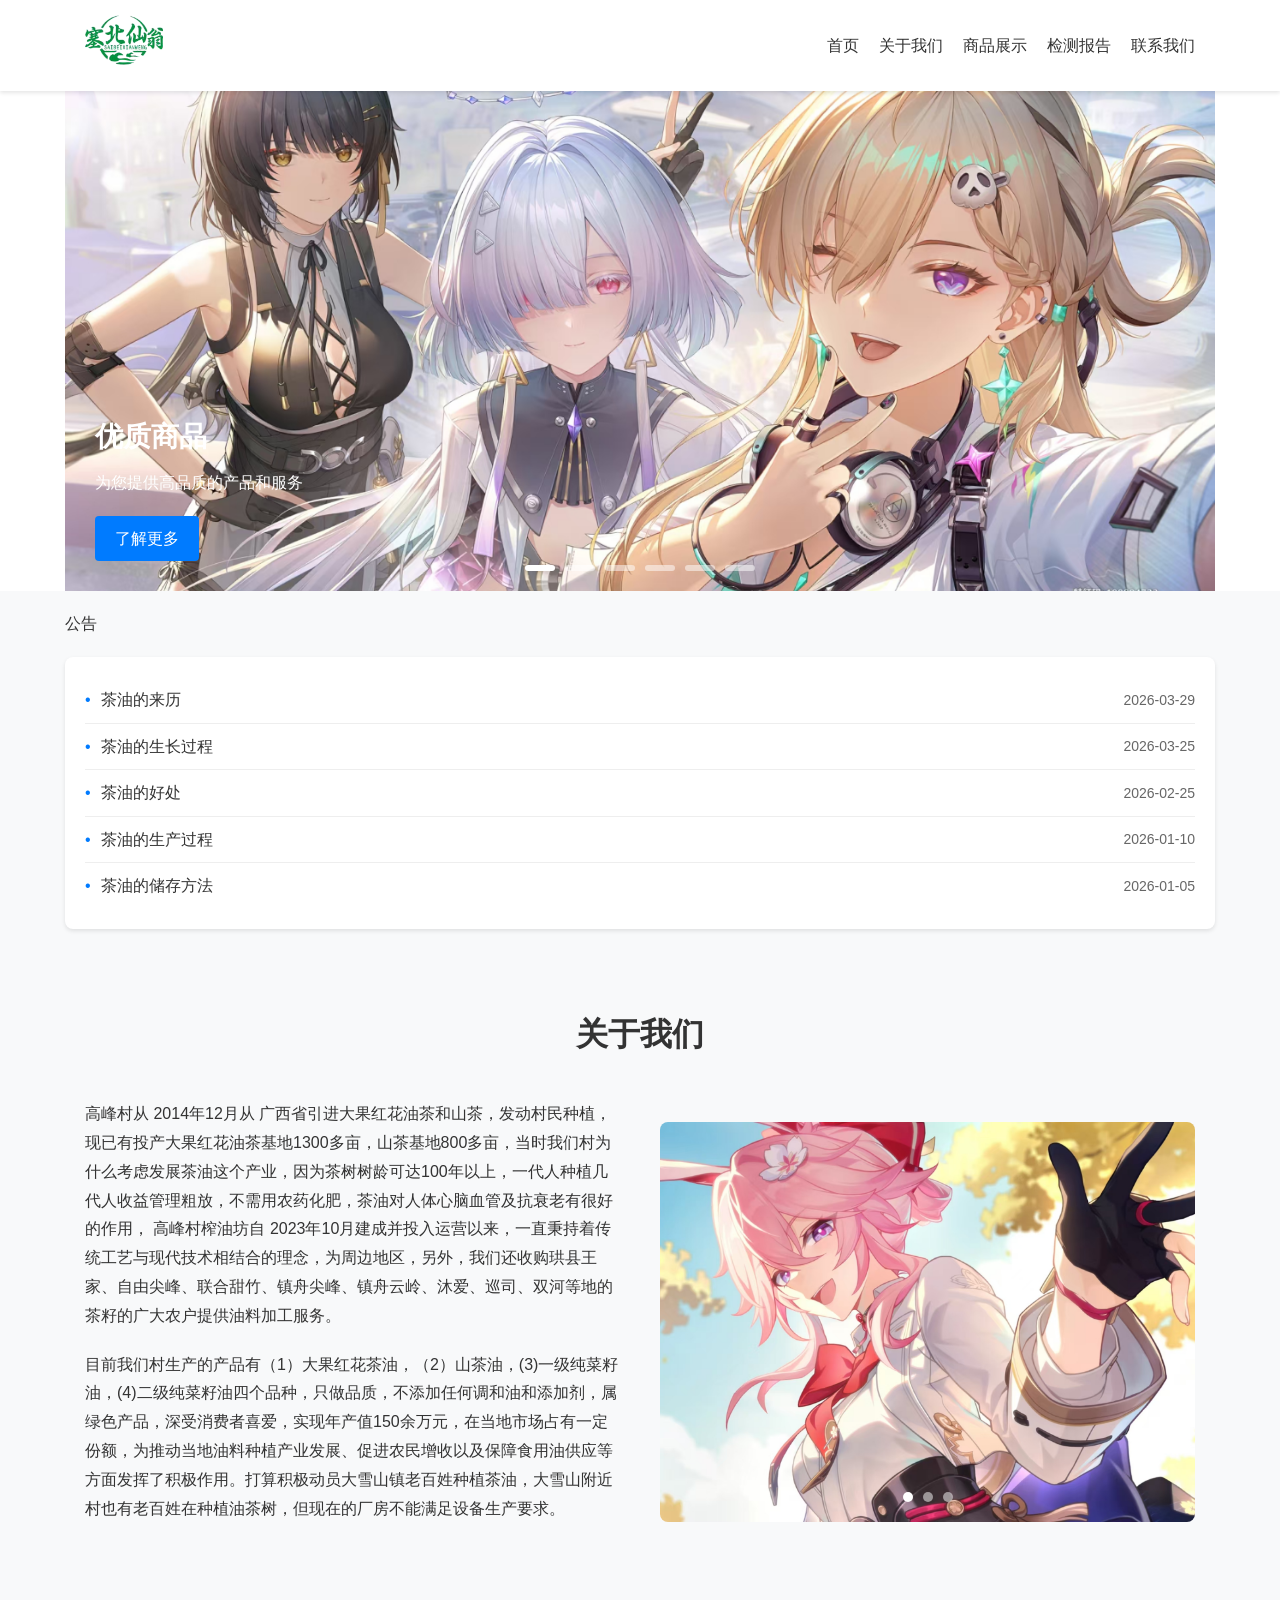
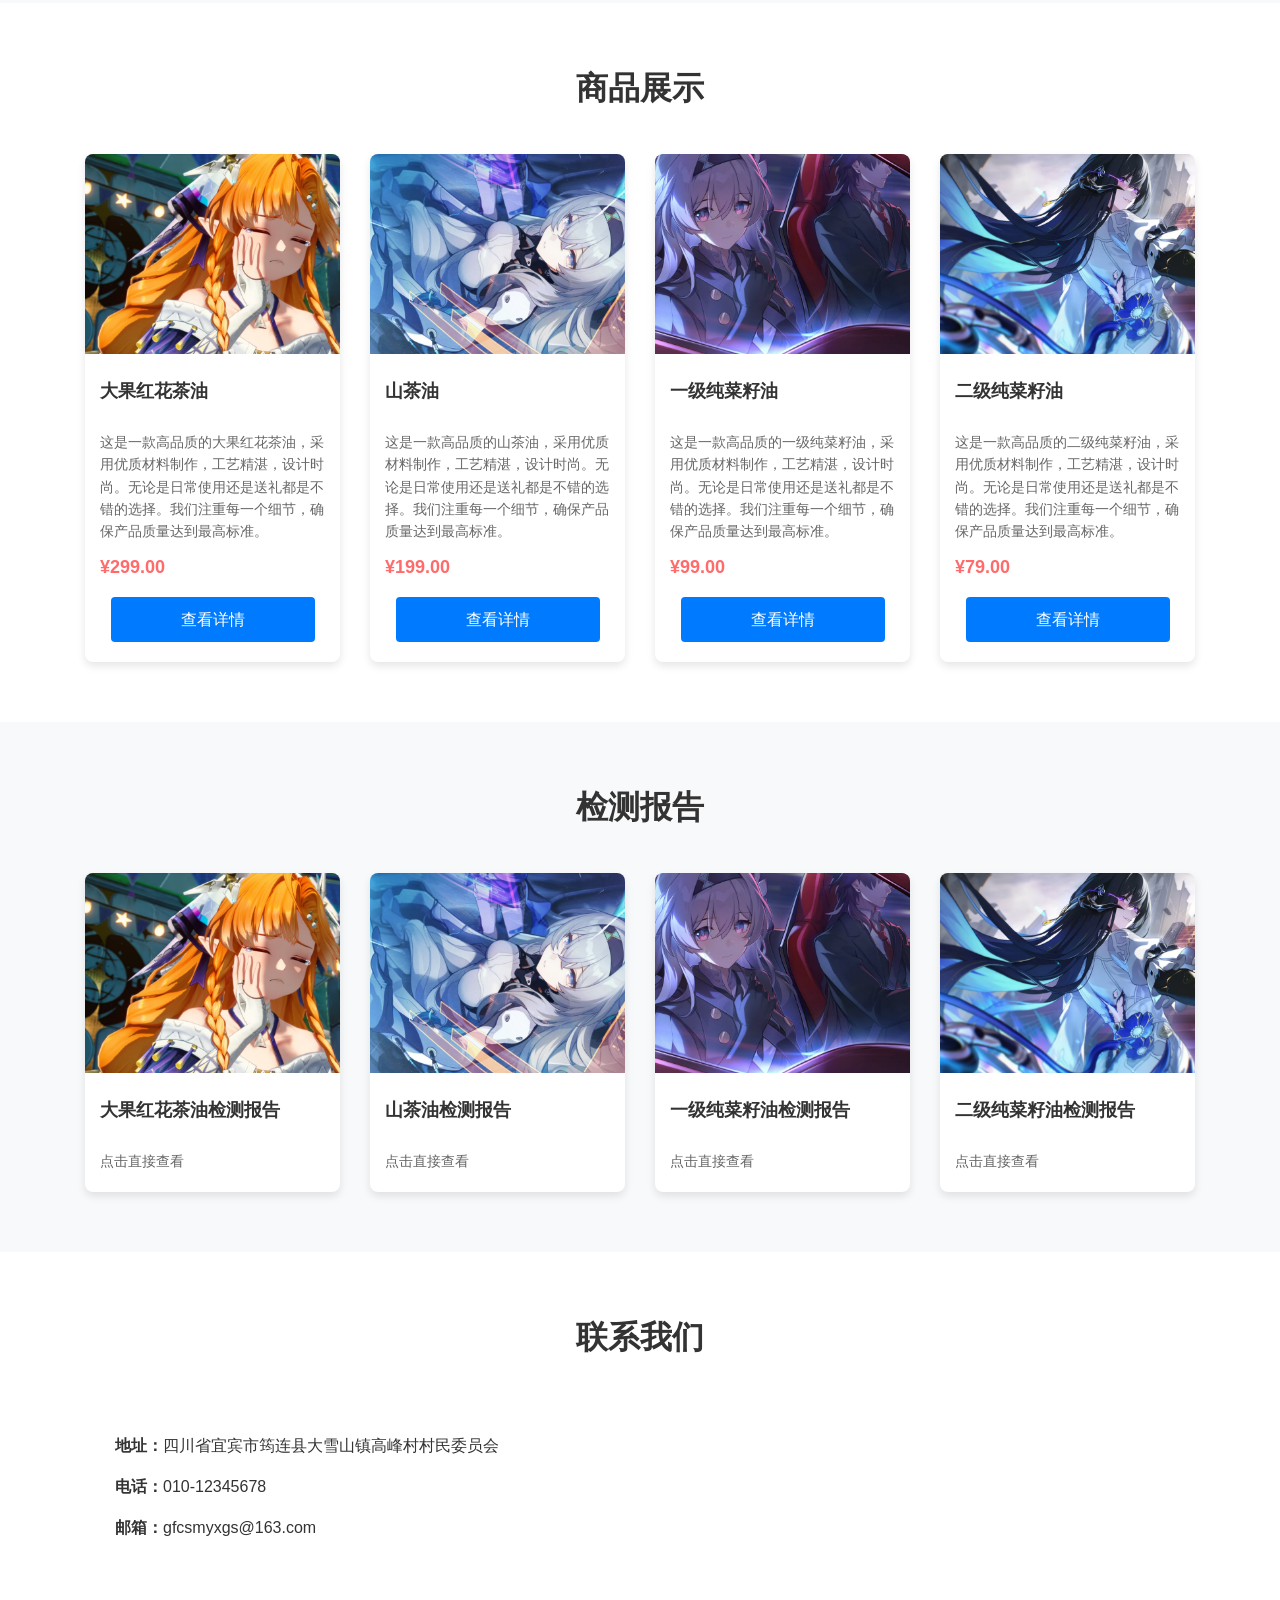
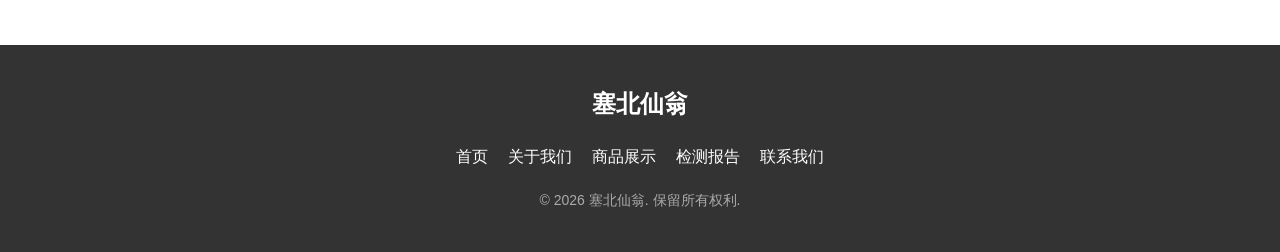
==== commit 92f6ac1b: "Add files via upload" ====
--- a/index.html
+++ b/index.html
@@ -18,55 +18,7 @@
         <div class="carousel-container" id="carousel">
             <!-- 图片轨道 -->
             <div class="carousel-track" id="track">
-                <!-- 幻灯片 -->
-                <div class="carousel-slide">
-                    <img src="./img/24.jpg" alt="企业形象">
-                    <div class="carousel-content">
-                        <h2>优质商品</h2>
-                        <p>为您提供高品质的产品和服务</p>
-                        <a href="#products" class="btn">了解更多</a>
-                    </div>
-                </div>
-                <div class="carousel-slide">
-                    <img src="./img/25.jpg" alt="团队合作">
-                    <div class="carousel-content">
-                        <h2>团队协作</h2>
-                        <p>专业团队为您的项目保驾护航</p>
-                        <a href="#certificates" class="btn">检测报告</a>
-                    </div>
-                </div>
-                <div class="carousel-slide">
-                    <img src="./img/3.jpg" alt="创新技术">
-                    <div class="carousel-content">
-                        <h2>创新技术</h2>
-                        <p>引领行业发展，提供前沿解决方案</p>
-                        <a href="#about" class="btn">了解我们</a>
-                    </div>
-                </div>
-                <div class="carousel-slide">
-                    <img src="./img/4.jpg" alt="客户服务">
-                    <div class="carousel-content">
-                        <h2>客户至上</h2>
-                        <p>以客户需求为中心，提供优质服务</p>
-                        <a href="#contact" class="btn">联系我们</a>
-                    </div>
-                </div>
-                <div class="carousel-slide">
-                    <img src="./img/5.jpg" alt="业务发展">
-                    <div class="carousel-content">
-                        <h2>业务发展</h2>
-                        <p>助力企业成长，实现合作共赢</p>
-                        <a href="#products" class="btn">商品展示</a>
-                    </div>
-                </div>
-                <div class="carousel-slide">
-                    <img src="./img/6.jpg" alt="企业愿景">
-                    <div class="carousel-content">
-                        <h2>企业愿景</h2>
-                        <p>成为行业领先的服务提供商</p>
-                        <a href="#about" class="btn">企业理念</a>
-                    </div>
-                </div>
+                <!-- 幻灯片将通过JavaScript动态生成 -->
             </div>
             <!-- 指示器 -->
             <div class="carousel-indicators" id="indicators"></div>
@@ -105,15 +57,7 @@
                 <div class="about-image">
                     <div class="about-carousel-container">
                         <div class="about-carousel-track">
-                            <div class="about-carousel-slide">
-                                <img src="./img/8.jpg" alt="关于我们1">
-                            </div>
-                            <div class="about-carousel-slide">
-                                <img src="./img/9.jpg" alt="关于我们2">
-                            </div>
-                            <div class="about-carousel-slide">
-                                <img src="./img/10.jpg" alt="关于我们3">
-                            </div>
+                            <!-- 幻灯片将通过JavaScript动态生成 -->
                         </div>
                         <div class="about-carousel-indicators"></div>
                     </div>
@@ -158,23 +102,7 @@
 
     <!-- 页脚 -->
     <footer class="footer">
-        <div class="container">
-            <div class="footer-content">
-                <div class="footer-logo">塞北仙翁</div>
-                <div class="footer-links">
-                    <ul>
-                        <li><a href="#home">首页</a></li>
-                        <li><a href="#about">关于我们</a></li>
-                        <li><a href="#products">商品展示</a></li>
-                        <li><a href="#certificates">监测报告</a></li>
-                        <li><a href="#contact">联系我们</a></li>
-                    </ul>
-                </div>
-                <div class="footer-copyright">
-                    <p>&copy; 2026 塞北仙翁. 保留所有权利.</p>
-                </div>
-            </div>
-        </div>
+        
     </footer>
     
     <script src="./js/data.js"></script>
--- a/css/index.css
+++ b/css/index.css
@@ -432,7 +432,7 @@
 
 .contact-info {
     flex: 1;
-    background-color: #f8f9fa;
+    background-color: #ffffff;
     padding: 30px;
     border-radius: 8px;
 }
@@ -446,27 +446,6 @@
     flex: 1;
 }
 
-.contact-form input,
-.contact-form textarea {
-    width: 100%;
-    padding: 12px;
-    margin-bottom: 15px;
-    border: 1px solid #ddd;
-    border-radius: 4px;
-    font-size: 16px;
-}
-
-.contact-form textarea {
-    resize: vertical;
-    min-height: 150px;
-}
-
-.contact-form .btn {
-    width: 100%;
-    text-align: center;
-    font-size: 16px;
-    padding: 12px;
-}
 
 /* 页脚 */
 .footer {
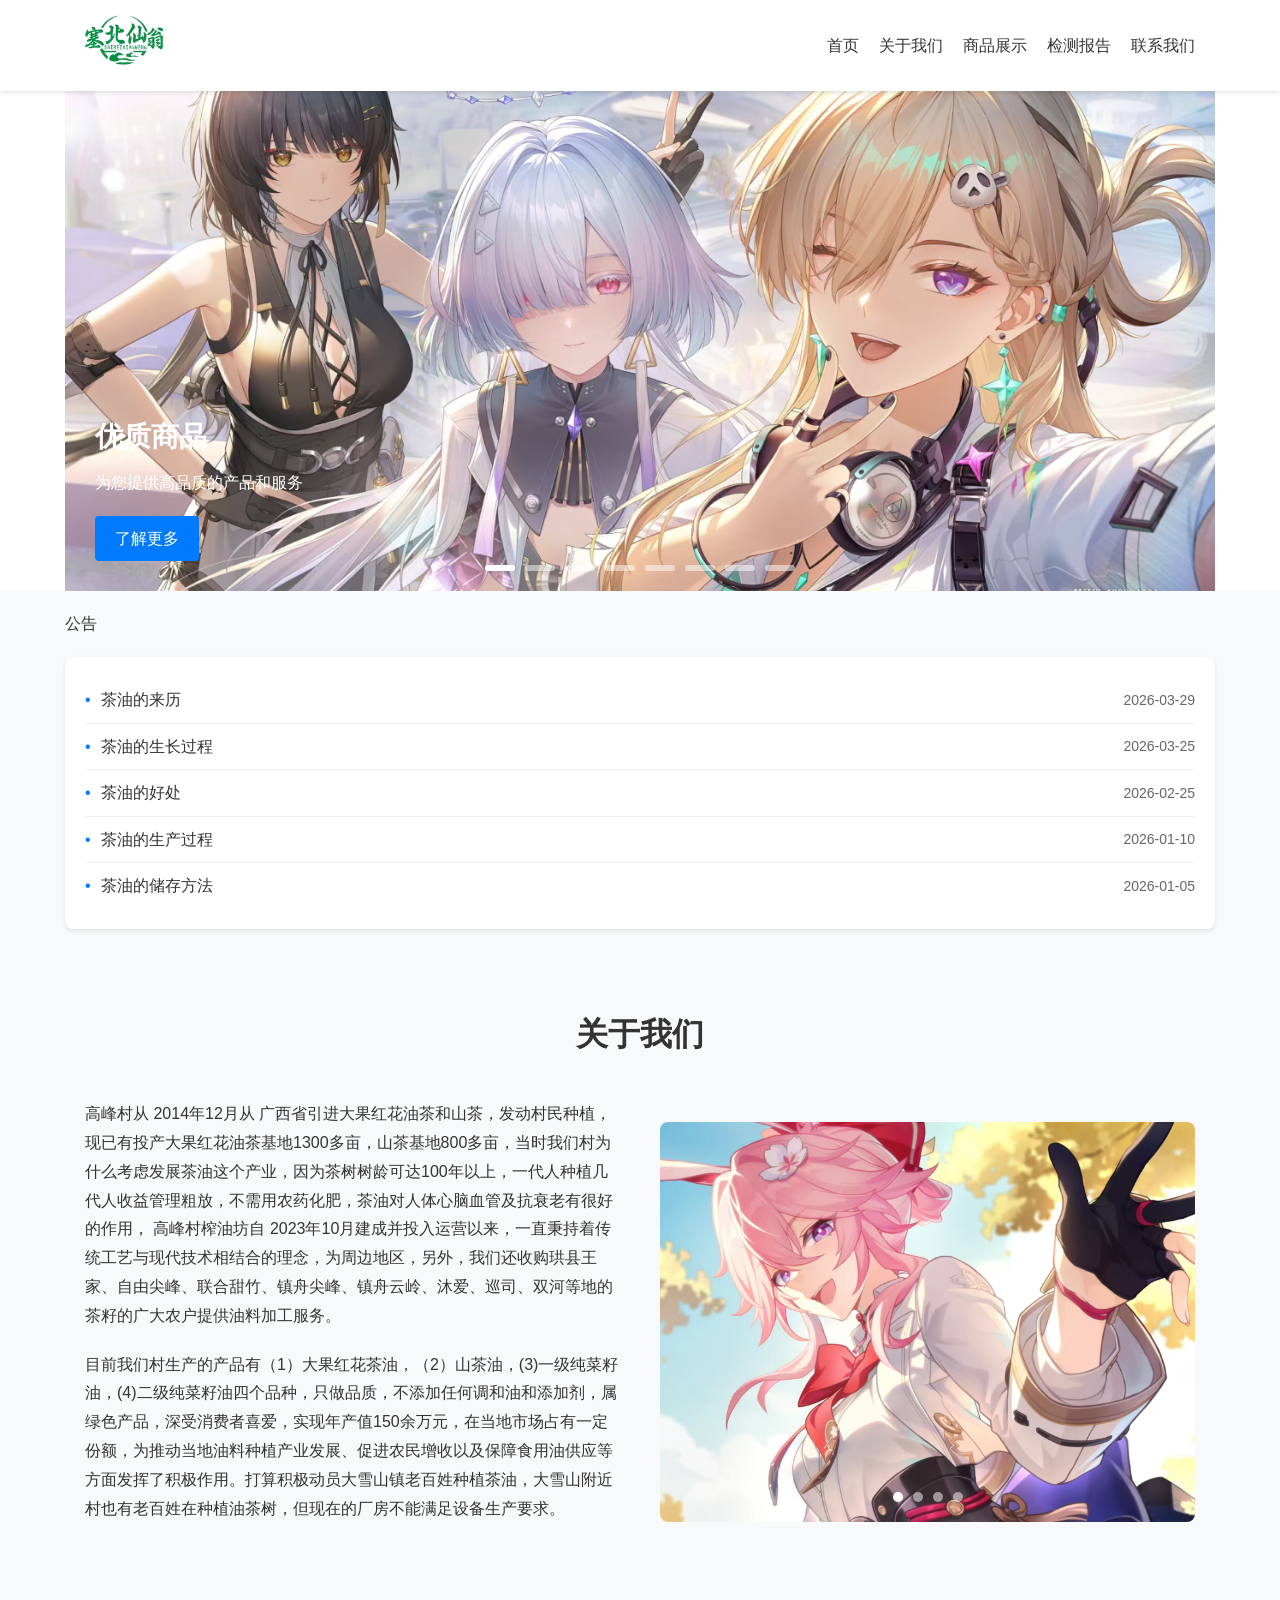
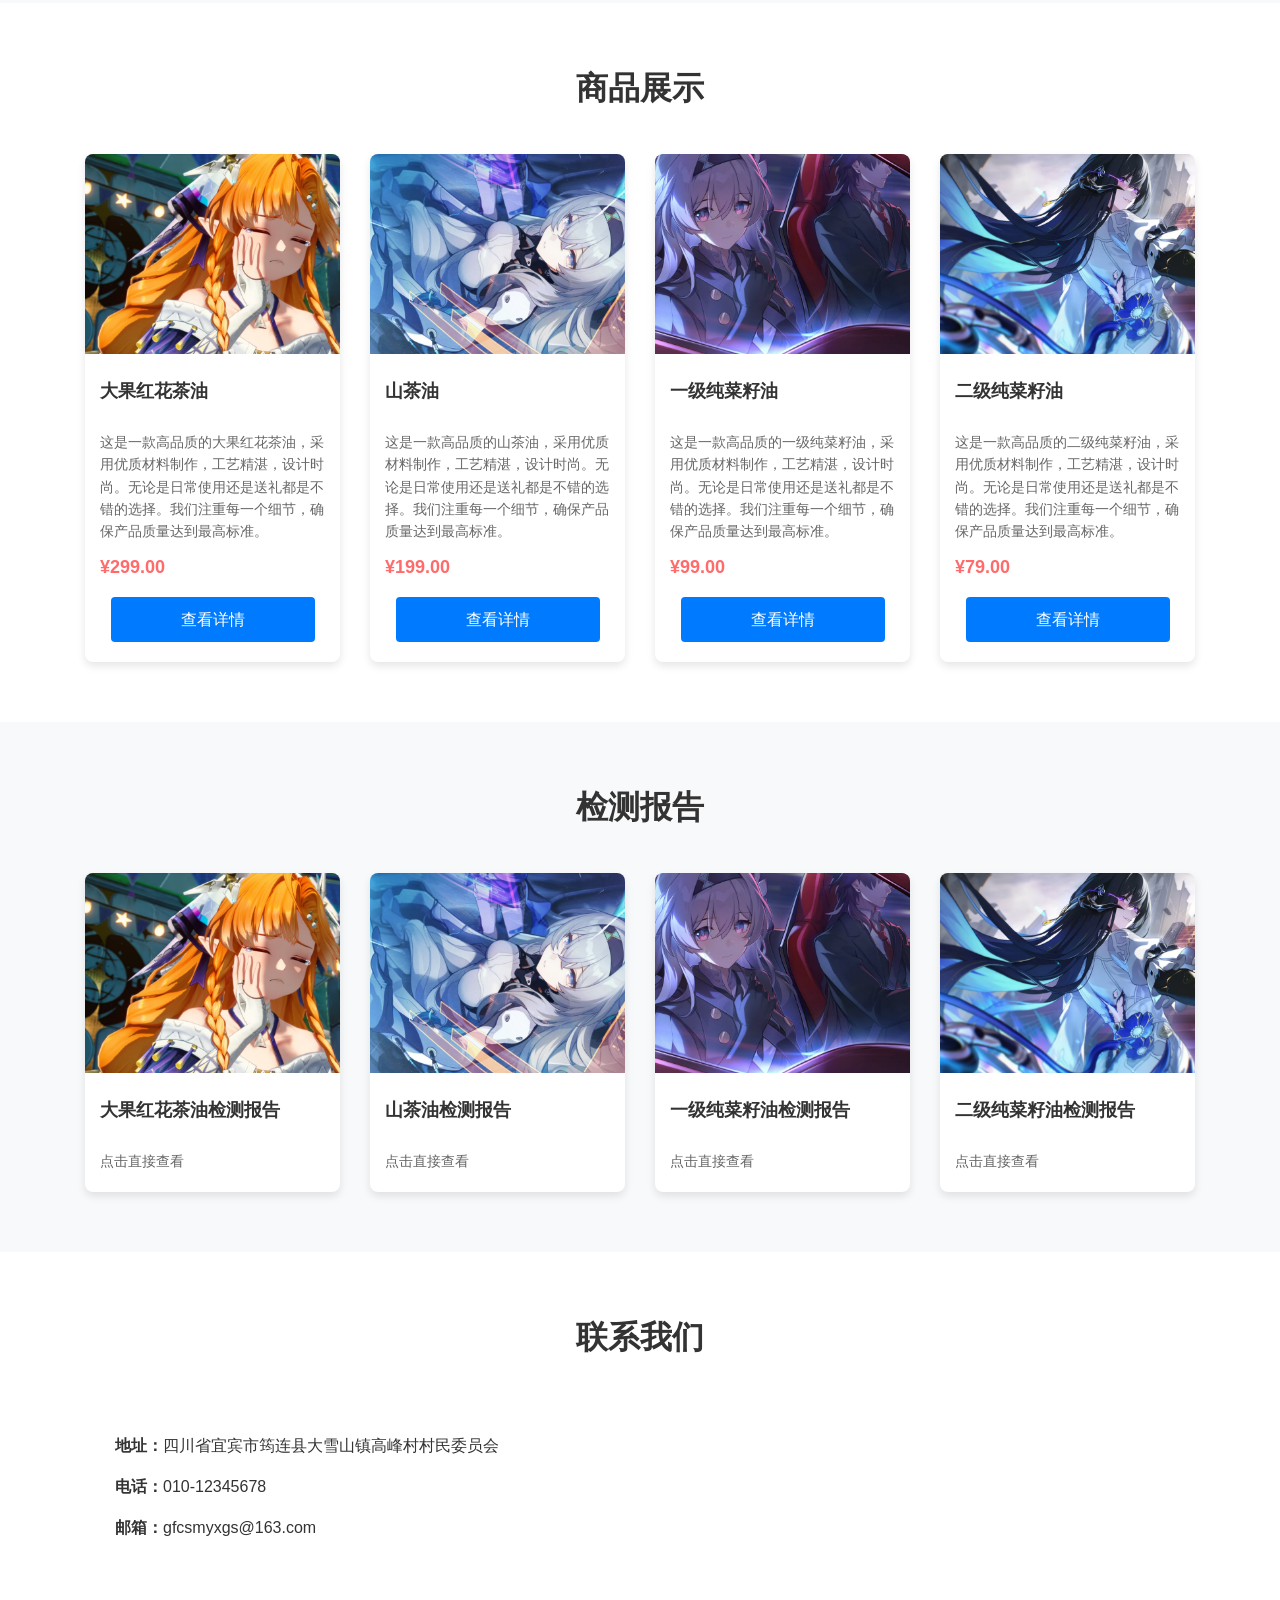
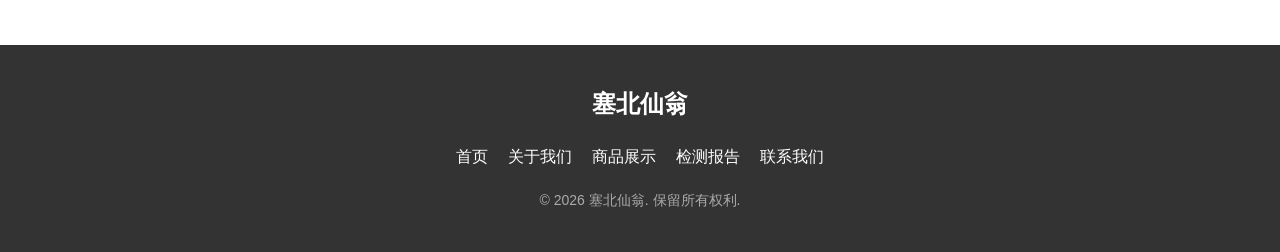
==== commit 013e01a4: "Add files via upload" ====
--- a/index.html
+++ b/index.html
@@ -41,18 +41,10 @@
     <!-- 关于我们 -->
     <section id="about" class="about">
         <div class="container">
-            <h2 class="section-title">关于我们</h2>
+            <h2 class="section-title"></h2>
             <div class="about-content">
                 <div class="about-text">
-                    <p>  高峰村从 2014年12月从 广西省引进大果红花油茶和山茶，发动村民种植，现已有投产大果红花油茶基地1300多亩，山茶基地800多亩，当时我们村为什么考虑发展茶油这个
-                        产业，因为茶树树龄可达100年以上，一代人种植几代人收益管理粗放，不需用农药化肥，茶油对人体心脑血管及抗衰老有很好的作用， 高峰村榨油坊自 2023年10月建成并投入运营以来，
-                        一直秉持着传统工艺与现代技术相结合的理念，为周边地区，另外，我们还收购珙县王家、自由尖峰、联合甜竹、镇舟尖峰、镇舟云岭、沐爱、巡司、双河等地的茶籽的广大农
-                        户提供油料加工服务。</p>
-                    <p>  目前我们村生产的产品有（1）大果红花茶油，（2）山茶油，(3)一级纯菜籽油，(4)二级纯菜籽油四个品种，只做品质，
-                        不添加任何调和油和添加剂，属绿色产品，深受消费者喜爱，实现年产值150余万元，在当地市场占有一定份额，为推动当地油料种植产业发展
-                        、促进农民增收以及保障食用油
-                        供应等方面发挥了积极作用。﻿打算积极动员大雪山镇老百姓种植茶油，大雪山附近村也有老百姓在种植油茶树，但现在的厂房不能满足设备生产要求。</p>
-                    <p></p>
+                    <!-- 内容将通过JavaScript动态生成 -->
                 </div>
                 <div class="about-image">
                     <div class="about-carousel-container">
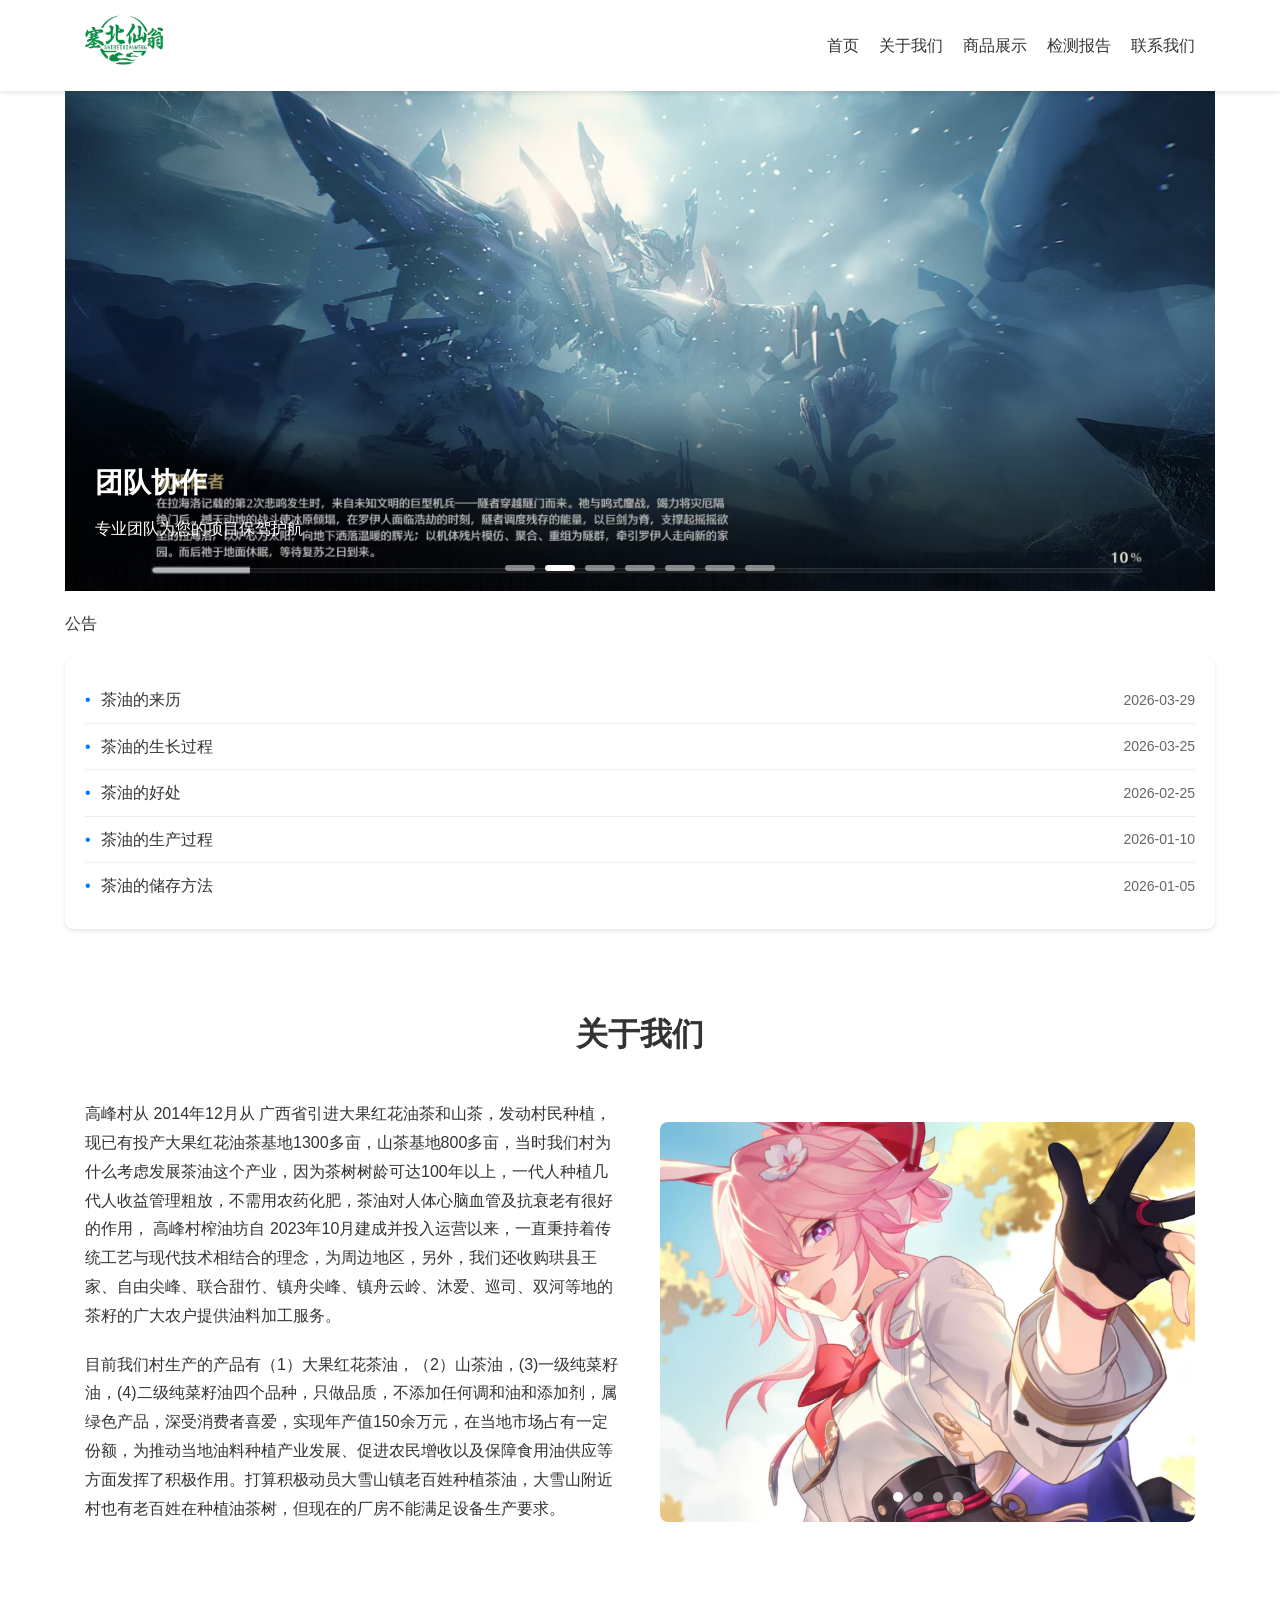
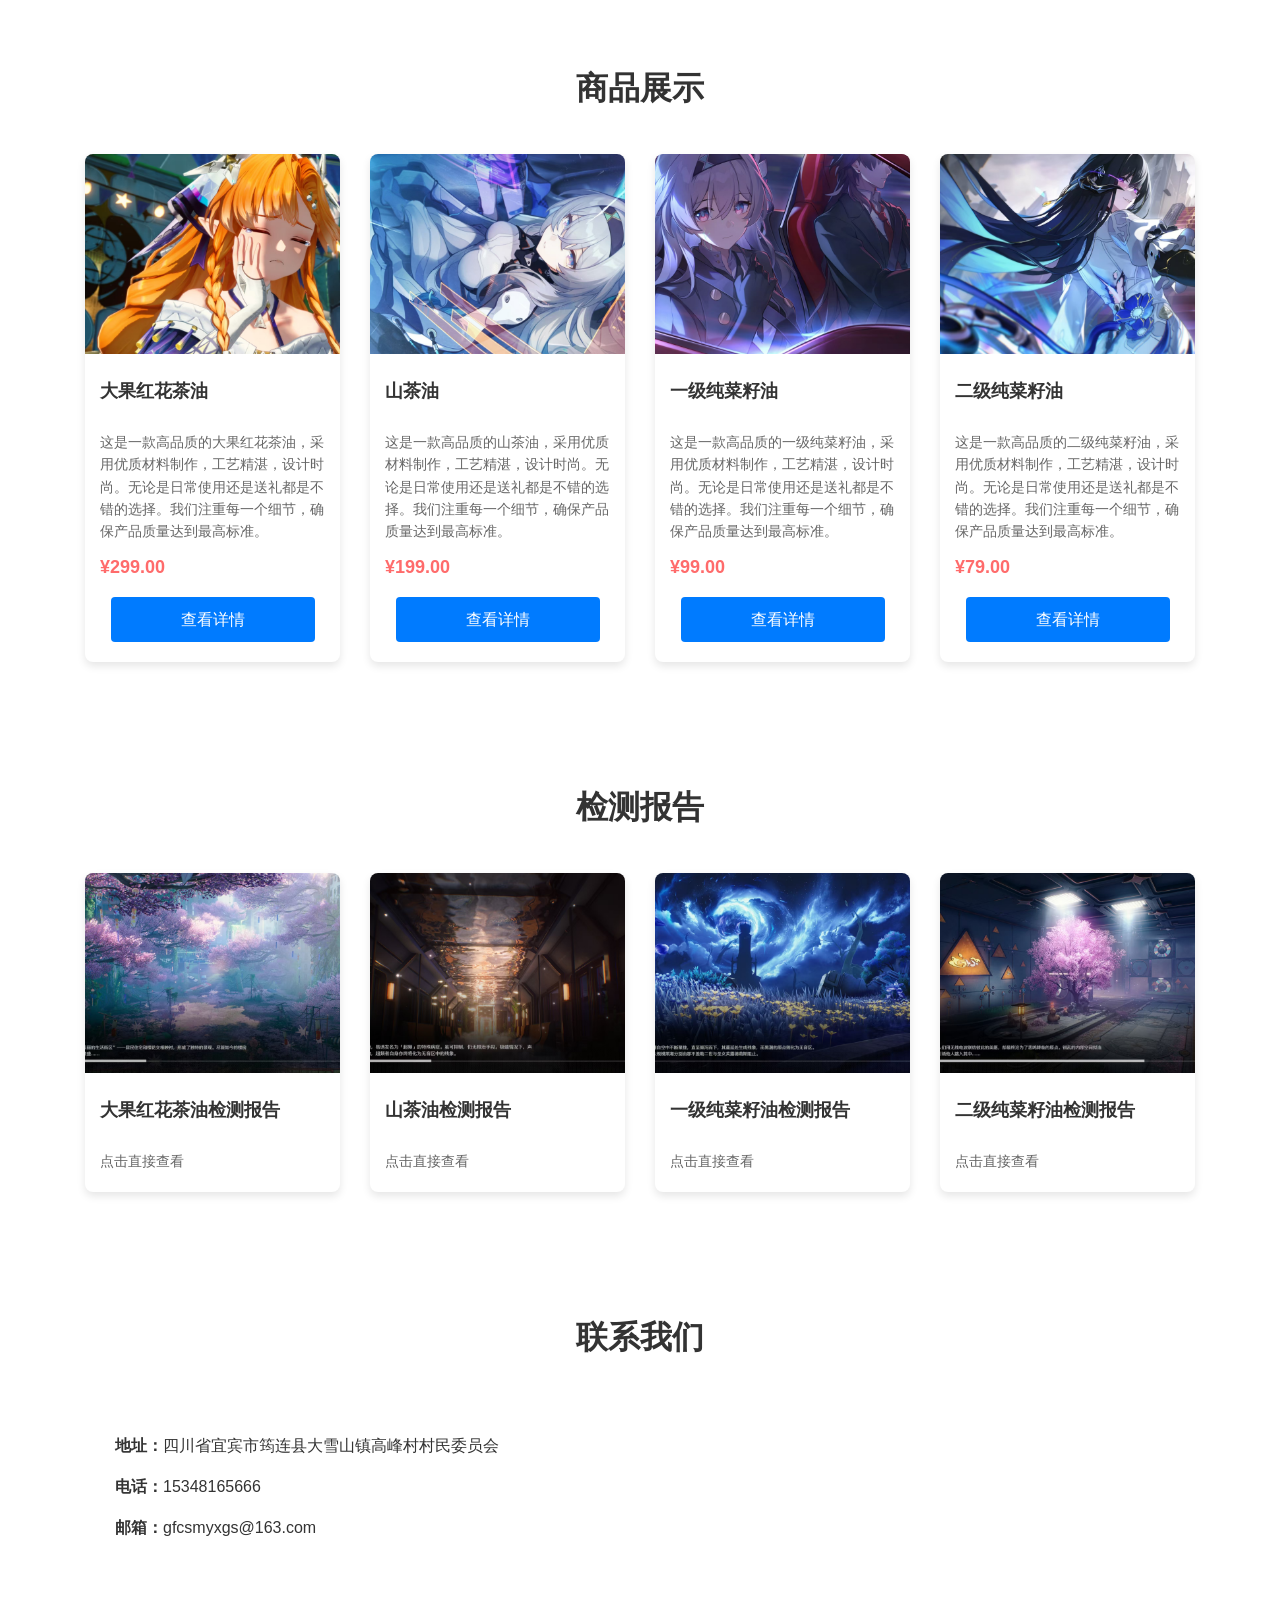
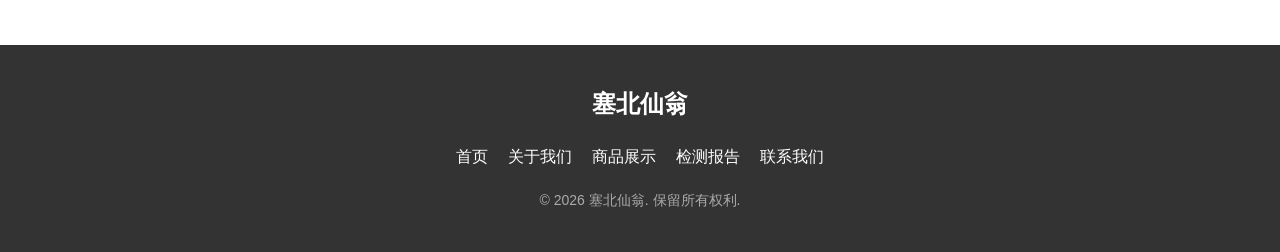
==== commit 6ccf2903: "Add files via upload" ====
--- a/index.html
+++ b/index.html
@@ -58,6 +58,15 @@
         </div>
     </section>
 
+    <!-- 山茶油的吃法 -->
+    <!-- <section id="usage" class="usage">
+        <div class="container">
+            <h2 class="section-title">山茶油的吃法</h2>
+            <div class="usage-text">
+            </div>
+        </div>
+    </section> -->
+
     <!-- 商品展示 -->
     <section id="products" class="products">
         <div class="container">
@@ -67,6 +76,8 @@
             </div>
         </div>
     </section>
+
+    
 
     <!-- 检测报告 -->
     <section id="certificates" class="certificates">
@@ -85,7 +96,7 @@
             <div class="contact-content">
                 <div class="contact-info">
                     <p><strong>地址：</strong>四川省宜宾市筠连县大雪山镇高峰村村民委员会</p>
-                    <p><strong>电话：</strong>010-12345678</p>
+                    <p><strong>电话：</strong>15348165666</p>
                     <p><strong>邮箱：</strong>gfcsmyxgs@163.com</p>
                 </div>
             </div>
--- a/css/index.css
+++ b/css/index.css
@@ -151,7 +151,7 @@
 
 /* 公告栏样式 */
 .announcement {
-    background-color: #f8f9fa;
+    background-color: #ffffff;
     padding: 20px 0;
     margin-top: 0px;
 }
@@ -242,7 +242,23 @@
 /* 关于我们 */
 .about {
     padding: 60px 0;
-    background-color: #f8f9fa;
+    background-color: #ffffff;
+}
+
+.usage {
+    padding: 60px 0;
+    background-color: #ffffff;
+}
+
+.usage-text {
+    max-width: 800px;
+    margin: 0 auto;
+    line-height: 1.8;
+    color: #666;
+}
+
+.usage-text p {
+    margin-bottom: 15px;
 }
 
 .section-title {
@@ -324,6 +340,7 @@
 /* 商品展示 */
 .products {
     padding: 60px 0;
+    background-color: #ffffff;
 }
 
 .products-grid {
@@ -380,7 +397,7 @@
 /* 检测报告 */
 .certificates {
     padding: 60px 0;
-    background-color: #f8f9fa;
+    background-color: #ffffff;
 }
 
 .certificates-grid {
@@ -423,6 +440,7 @@
 /* 联系我们 */
 .contact {
     padding: 60px 0;
+    background-color: #ffffff;
 }
 
 .contact-content {
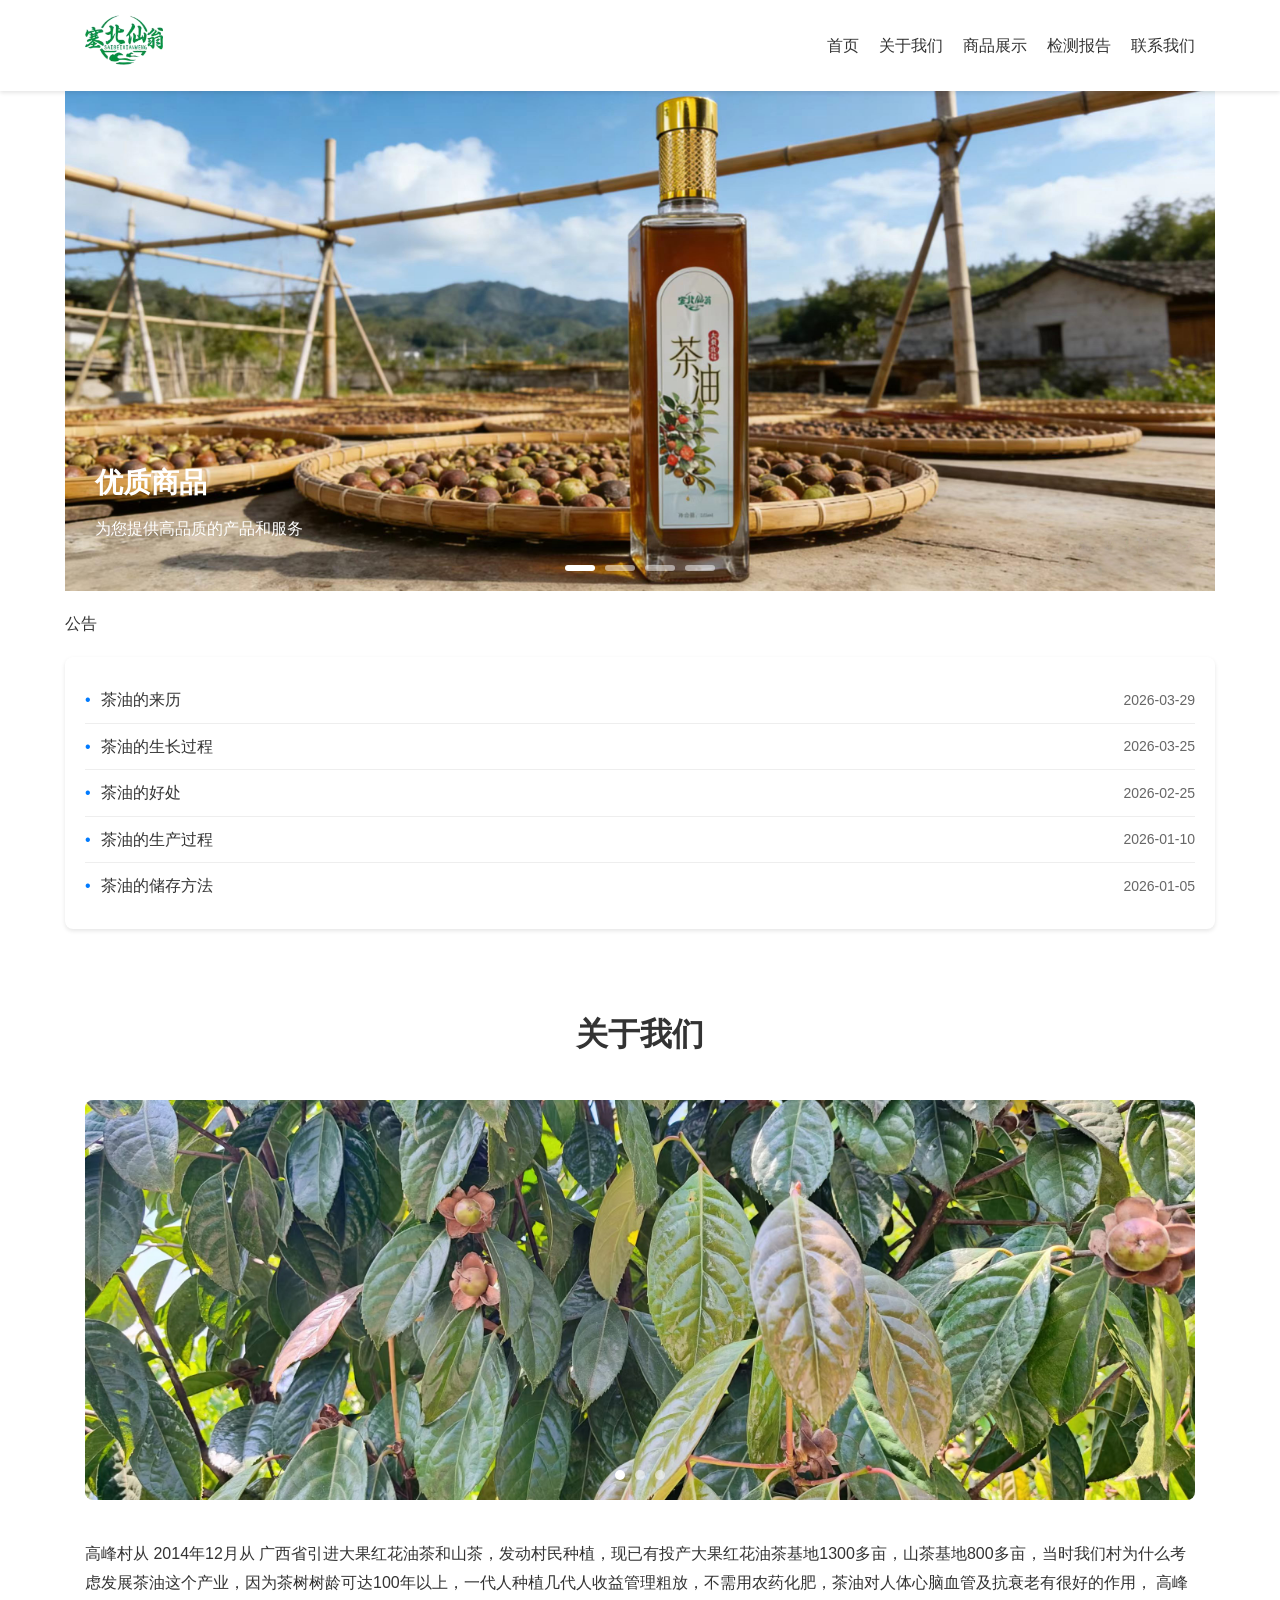
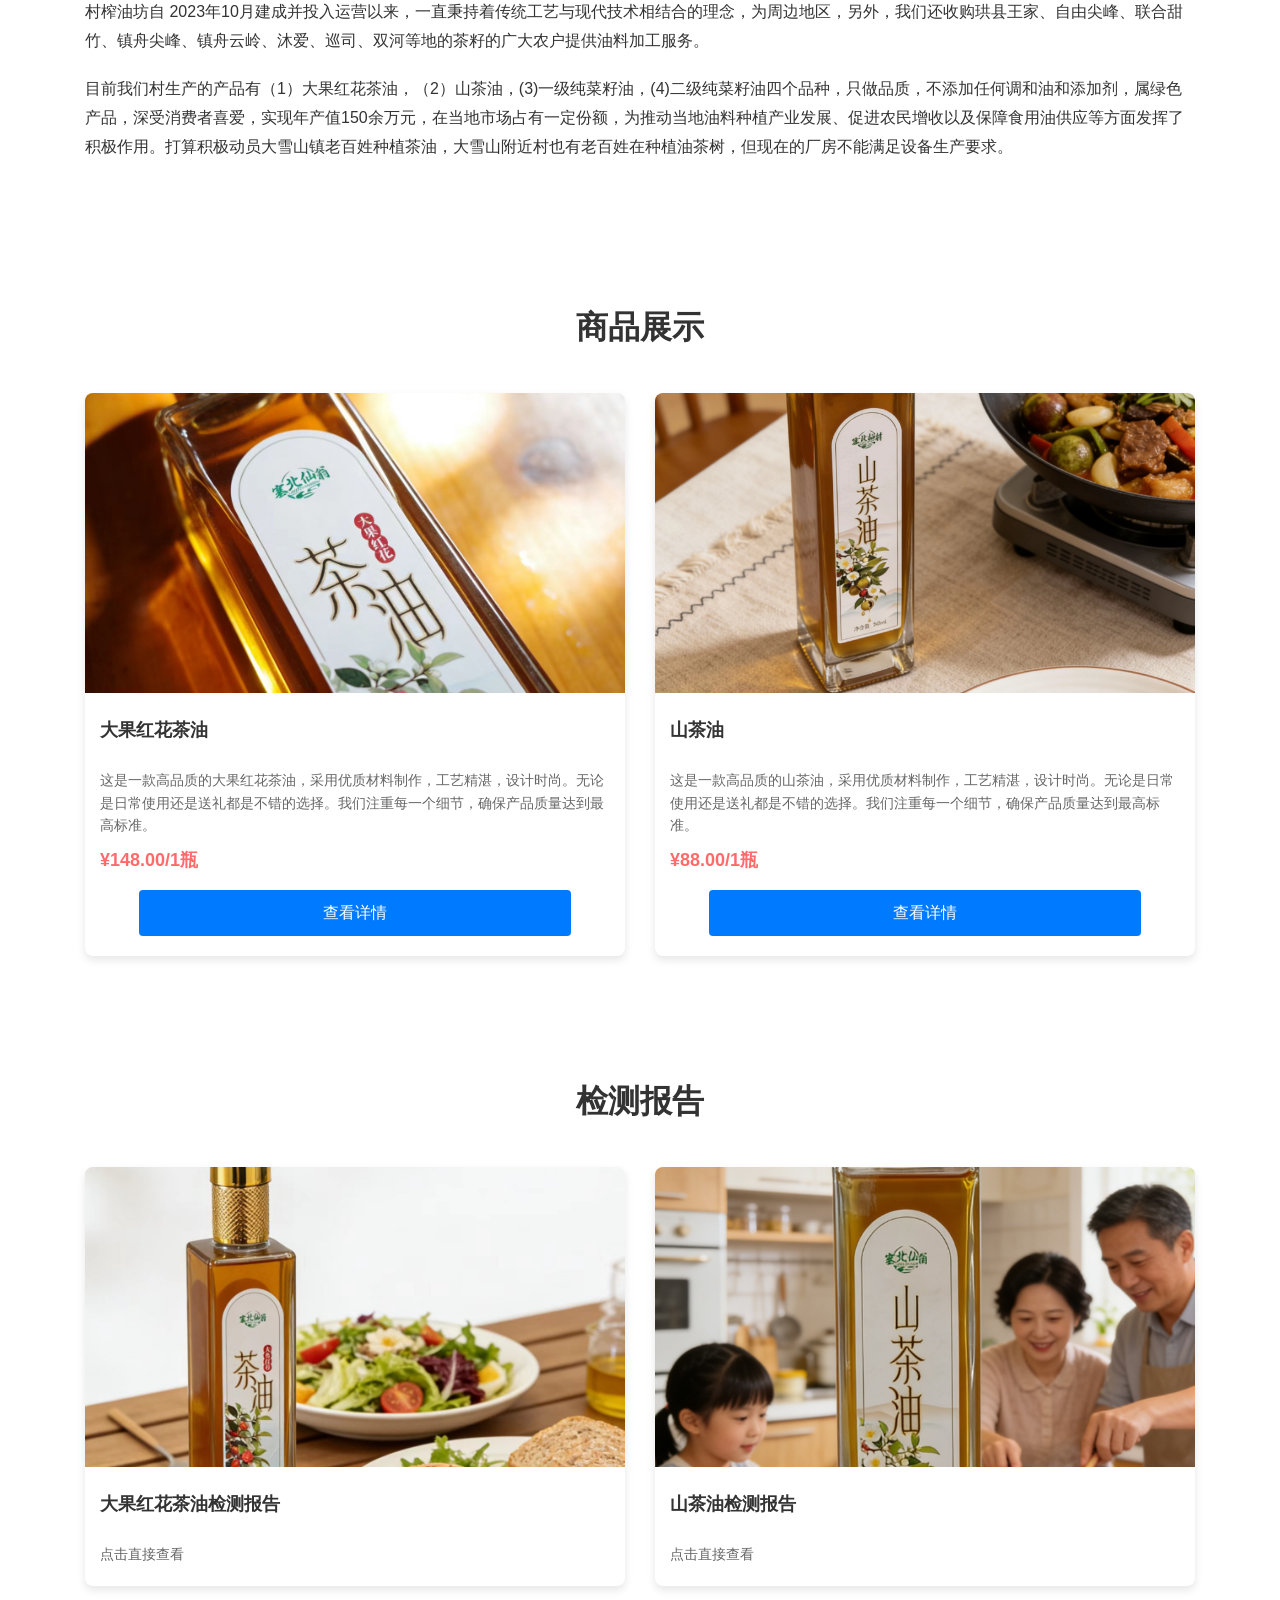
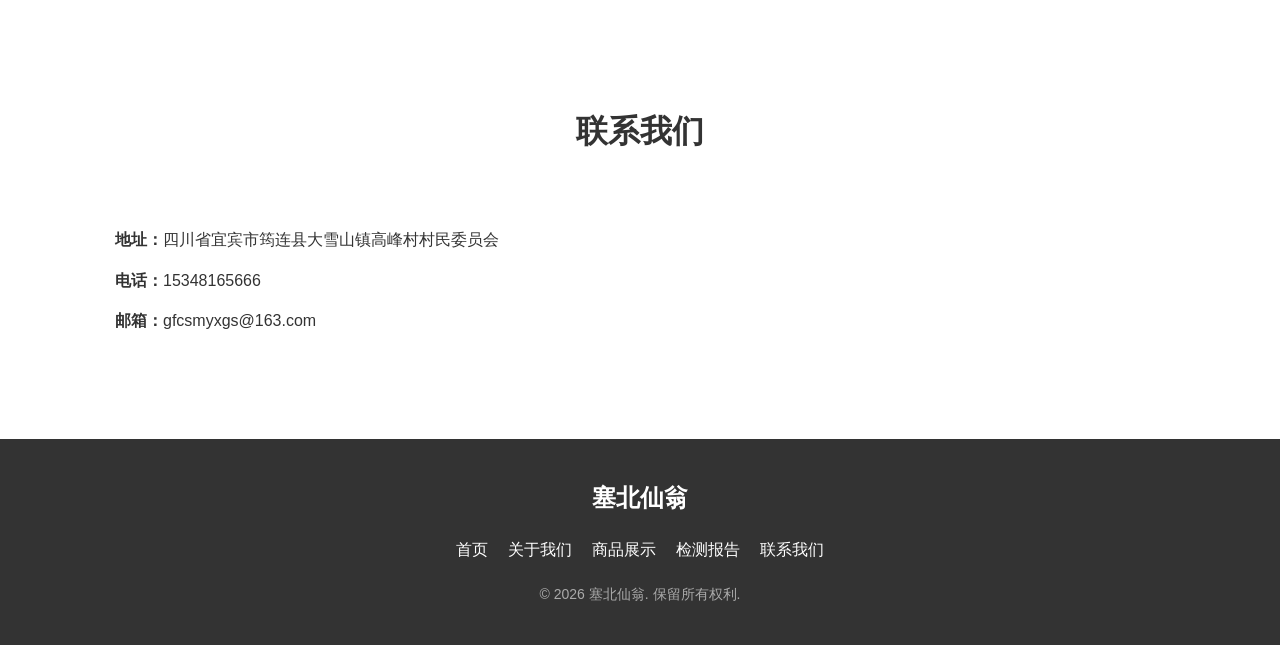
==== commit eb995e94: "Add files via upload" ====
--- a/index.html
+++ b/index.html
@@ -43,9 +43,6 @@
         <div class="container">
             <h2 class="section-title"></h2>
             <div class="about-content">
-                <div class="about-text">
-                    <!-- 内容将通过JavaScript动态生成 -->
-                </div>
                 <div class="about-image">
                     <div class="about-carousel-container">
                         <div class="about-carousel-track">
@@ -54,18 +51,12 @@
                         <div class="about-carousel-indicators"></div>
                     </div>
                 </div>
+                <div class="about-text">
+                    <!-- 内容将通过JavaScript动态生成 -->
+                </div>
             </div>
         </div>
     </section>
-
-    <!-- 山茶油的吃法 -->
-    <!-- <section id="usage" class="usage">
-        <div class="container">
-            <h2 class="section-title">山茶油的吃法</h2>
-            <div class="usage-text">
-            </div>
-        </div>
-    </section> -->
 
     <!-- 商品展示 -->
     <section id="products" class="products">
@@ -76,8 +67,6 @@
             </div>
         </div>
     </section>
-
-    
 
     <!-- 检测报告 -->
     <section id="certificates" class="certificates">
--- a/css/index.css
+++ b/css/index.css
@@ -270,8 +270,8 @@
 
 .about-content {
     display: flex;
+    flex-direction: column;
     gap: 40px;
-    align-items: center;
 }
 
 .about-text {
@@ -364,7 +364,7 @@
 
 .product-item img {
     width: 100%;
-    height: 200px;
+    height: 300px;
     object-fit: cover;
 }
 
@@ -421,7 +421,7 @@
 
 .certificate-item img {
     width: 100%;
-    height: 200px;
+    height: 300px;
     object-fit: cover;
 }
 
